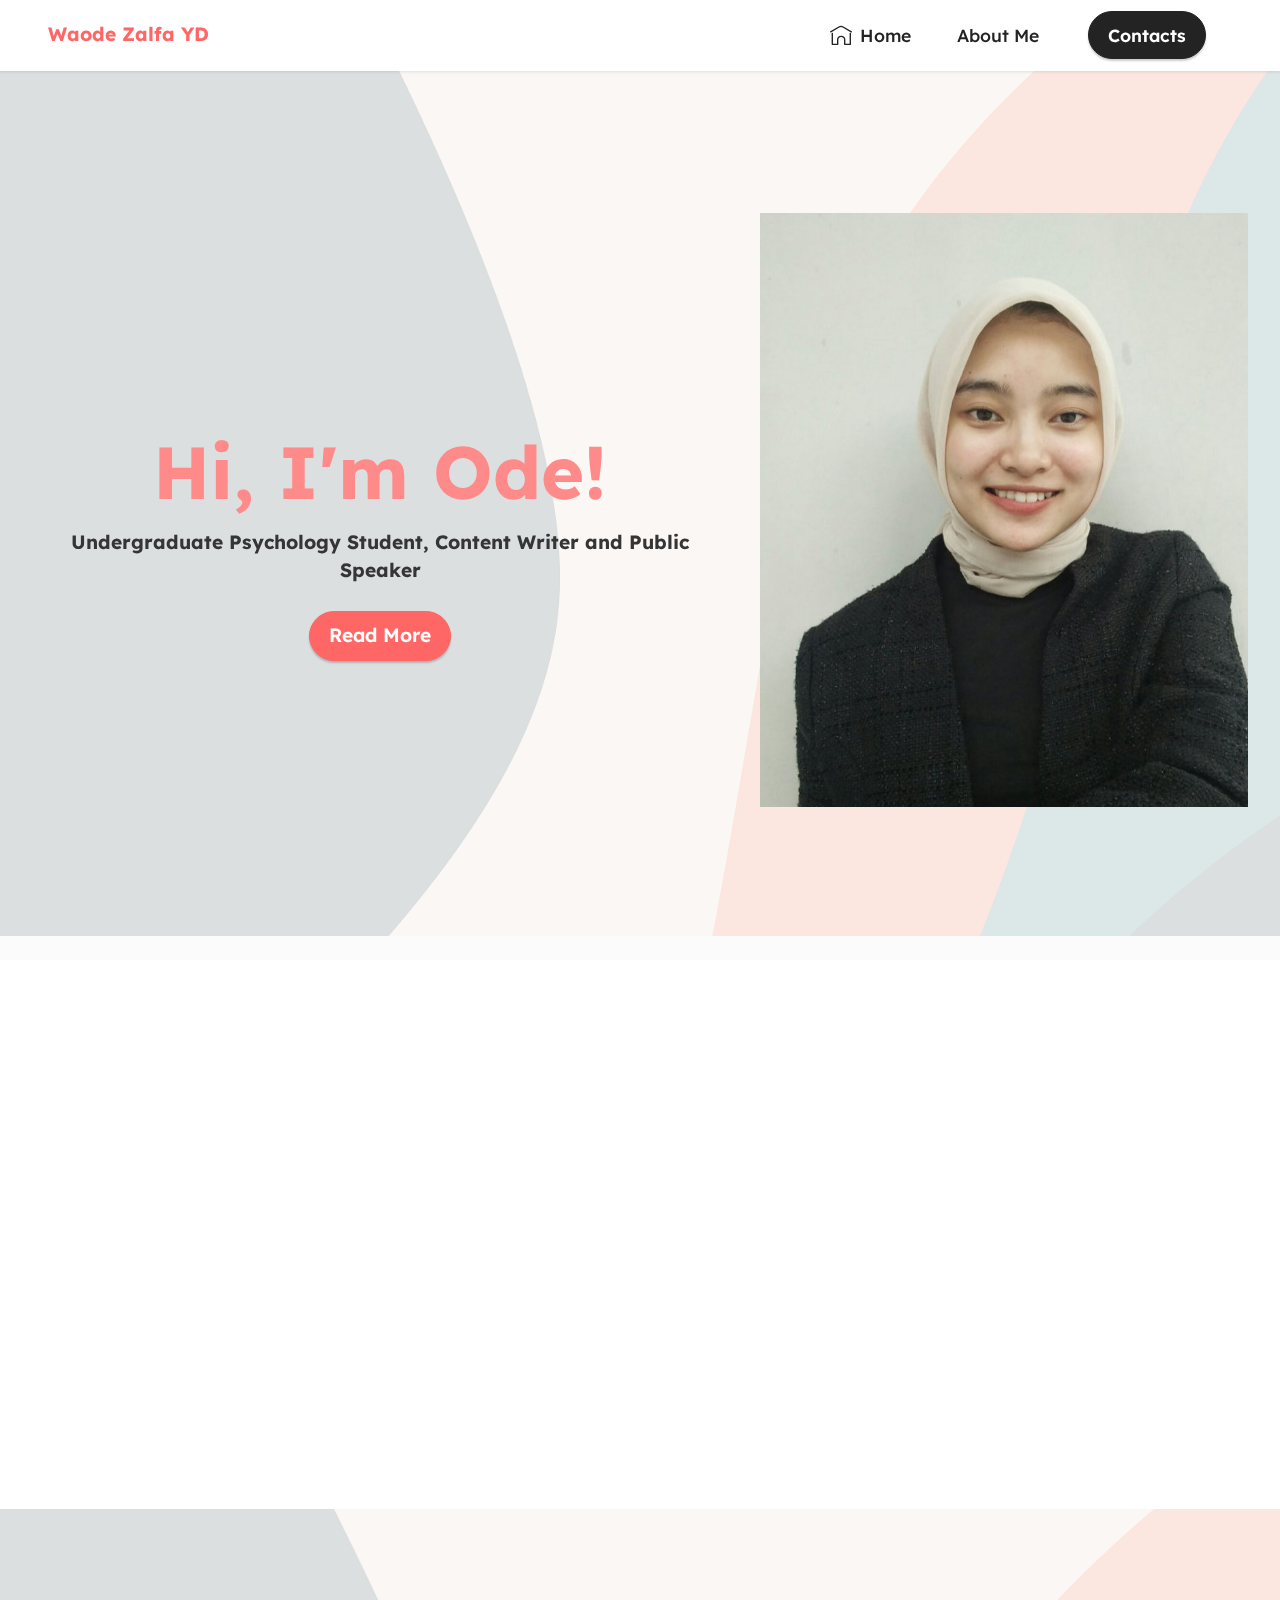
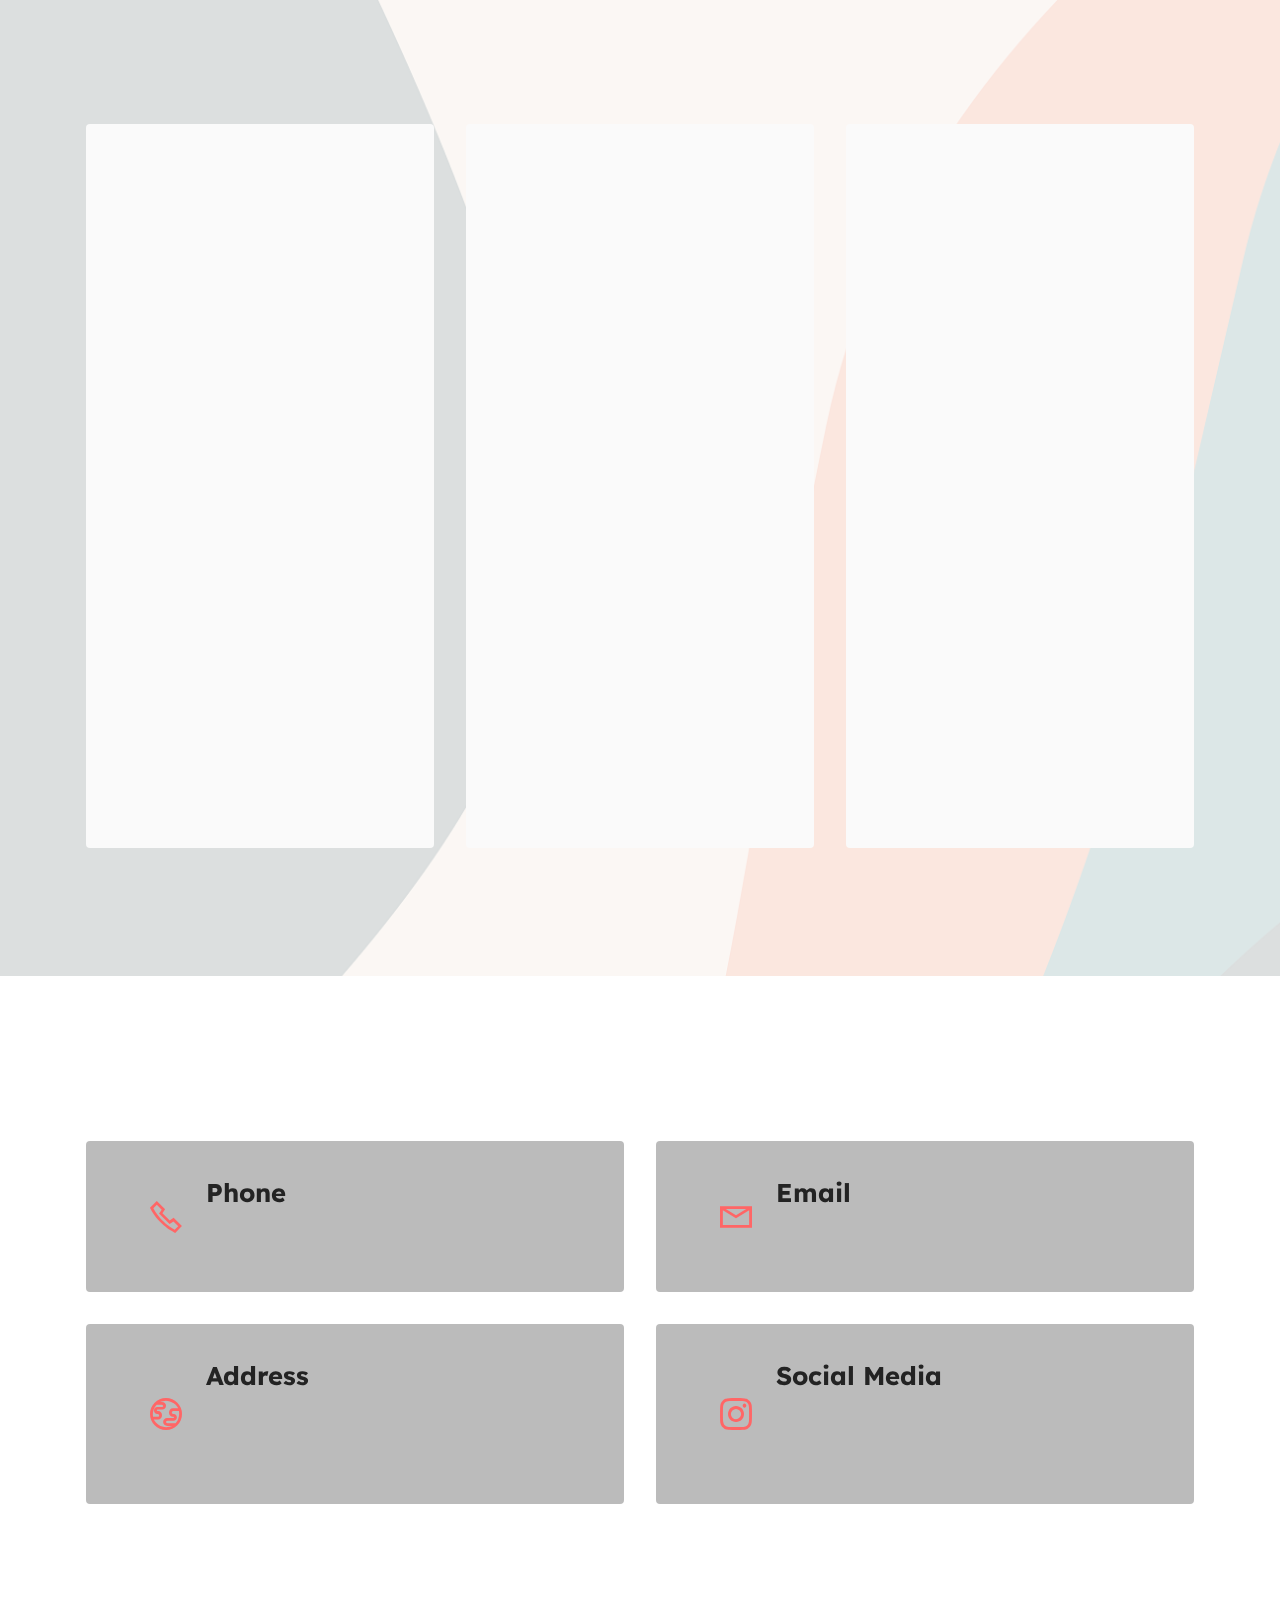
==== index.html @ 6f1c9fa7 "create github pages" ====
<!DOCTYPE html>
<html  >
<head>
  <!-- Site made with Mobirise Website Builder v5.6.0, https://mobirise.com -->
  <meta charset="UTF-8">
  <meta http-equiv="X-UA-Compatible" content="IE=edge">
  <meta name="generator" content="Mobirise v5.6.0, mobirise.com">
  <meta name="viewport" content="width=device-width, initial-scale=1, minimum-scale=1">
  <link rel="shortcut icon" href="assets/images/logo.png" type="image/x-icon">
  <meta name="description" content="">
  
  
  <title>Home</title>
  <link rel="stylesheet" href="assets/web/assets/mobirise-icons-bold/mobirise-icons-bold.css">
  <link rel="stylesheet" href="assets/web/assets/mobirise-icons2/mobirise2.css">
  <link rel="stylesheet" href="assets/bootstrap/css/bootstrap.min.css">
  <link rel="stylesheet" href="assets/bootstrap/css/bootstrap-grid.min.css">
  <link rel="stylesheet" href="assets/bootstrap/css/bootstrap-reboot.min.css">
  <link rel="stylesheet" href="assets/parallax/jarallax.css">
  <link rel="stylesheet" href="assets/animatecss/animate.css">
  <link rel="stylesheet" href="assets/dropdown/css/style.css">
  <link rel="stylesheet" href="assets/socicon/css/styles.css">
  <link rel="stylesheet" href="assets/theme/css/style.css">
  <link rel="preload" href="https://fonts.googleapis.com/css?family=Lexend:100,200,300,400,500,600,700,800,900&display=swap" as="style" onload="this.onload=null;this.rel='stylesheet'">
  <noscript><link rel="stylesheet" href="https://fonts.googleapis.com/css?family=Lexend:100,200,300,400,500,600,700,800,900&display=swap"></noscript>
  <link rel="preload" as="style" href="assets/mobirise/css/mbr-additional.css"><link rel="stylesheet" href="assets/mobirise/css/mbr-additional.css" type="text/css">
  
  
  
  
</head>
<body>
  
  <section data-bs-version="5.1" class="menu menu2 cid-sFF0ciwnEL" once="menu" id="menu2-0">
    
    <nav class="navbar navbar-dropdown navbar-fixed-top navbar-expand-lg">
        <div class="container-fluid">
            <div class="navbar-brand">
                
                <span class="navbar-caption-wrap"><a class="navbar-caption text-primary display-7" href="https://mobiri.se">Waode Zalfa YD<br></a></span>
            </div>
            <button class="navbar-toggler" type="button" data-toggle="collapse" data-bs-toggle="collapse" data-target="#navbarSupportedContent" data-bs-target="#navbarSupportedContent" aria-controls="navbarNavAltMarkup" aria-expanded="false" aria-label="Toggle navigation">
                <div class="hamburger">
                    <span></span>
                    <span></span>
                    <span></span>
                    <span></span>
                </div>
            </button>
            <div class="collapse navbar-collapse" id="navbarSupportedContent">
                <ul class="navbar-nav nav-dropdown" data-app-modern-menu="true"><li class="nav-item"><a class="nav-link link text-black text-primary display-4" href="#top"><span class="mbrib-home mbr-iconfont mbr-iconfont-btn"></span>Home</a></li>
                    <li class="nav-item"><a class="nav-link link text-black text-primary display-4" href="index.html#image1-b">About Me</a></li></ul>
                
                <div class="navbar-buttons mbr-section-btn"><a class="btn btn-black display-4" href="page5.html#contacts2-1u">
                        Contacts</a></div>
            </div>
        </div>
    </nav>
</section>

<section data-bs-version="5.1" class="header11 cid-sFF0SGinka mbr-fullscreen mbr-parallax-background" id="header11-1">

    

    <div class="mbr-overlay" style="opacity: 0.8; background-color: rgb(250, 250, 250);"></div>

    <div class="container-fluid">
        <div class="row justify-content-center">
            <div class="col-12 col-md-5 image-wrapper">
                <img class="w-100" src="assets/images/img-20201023-162342-896x1091.jpeg" alt="Mobirise">
            </div>
            <div class="col-12 col-md">
                <div class="text-wrapper text-center">
                    <h1 class="mbr-section-title mbr-fonts-style mb-3 display-1">
                        <strong>
</strong><div><strong><br></strong></div><div><strong>Hi, I'm Ode!</strong></div></h1>
                    <p class="mbr-text mbr-fonts-style display-7"><strong>Undergraduate Psychology Student, Content Writer and Public Speaker</strong></p>
                    <div class="mbr-section-btn mt-3"><a class="btn btn-primary display-7" href="index.html#gallery5-3">Read More</a></div>
                </div>
            </div>
        </div>
    </div>
</section>

<section data-bs-version="5.1" class="content5 cid-sYUIdVgdVF" id="content5-5">
    
    <div class="container">
        <div class="row justify-content-center">
            <div class="col-md-12 col-lg-10">
                
                <h4 class="mbr-section-subtitle mbr-fonts-style mb-4 display-2"><strong>
                    About Me</strong></h4>
                <p class="mbr-text mbr-fonts-style display-7">I'm an undergraduate psychology student from Yogyakarta State University with above average GPA. I have a big interest in clinical and social psychology issues. I have written several topics regarding mental health and psychology in social media platform. I also have skills in public speaking and intermediate English language skills. Furthermore, i have a big interest in Literature field, such as writing and reading poetry. 
<br>
<br>I describe myself as an adaptive, creative and flexible person to work in many conditions.
<br>
<br>I'm open for opportunities in content writing, public speaking and english speech writing or other collaboration!</p>
            </div>
        </div>
    </div>
</section>

<section data-bs-version="5.1" class="features3 cid-sYTKuwbKIa" id="features3-4">
    
    <div class="mbr-overlay"></div>
    <div class="container">
        <div class="mbr-section-head">
            <h4 class="mbr-section-title mbr-fonts-style align-center mb-0 display-2"><strong>THINGS I CAN DO</strong></h4>
            <h5 class="mbr-section-subtitle mbr-fonts-style align-center mb-0 mt-2 display-4">Let me know if there's any opportunities in content writing, public speaking, english speech writing or other collaboration!</h5>
        </div>
        <div class="row mt-4">
            <div class="item features-image сol-12 col-md-6 col-lg-4">
                <div class="item-wrapper">
                    <div class="item-img">
                        <img src="assets/images/39282583-696x718.jpg" alt="">
                    </div>
                    <div class="item-content">
                        <h5 class="item-title mbr-fonts-style display-7"><strong>Content Writing</strong></h5>
                        
                        <p class="mbr-text mbr-fonts-style mt-3 display-7">If you need to make a content on your social media platform (Instagram or Website) about mental health, Psychology, Self-development and other related topic, I'm in! and you can check on my experience through the link below</p>
                    </div>
                    <div class="mbr-section-btn item-footer mt-2"><a href="page1.html" class="btn btn-primary item-btn display-7">Learn More
                            &gt;</a></div>
                </div>
            </div>
            <div class="item features-image сol-12 col-md-6 col-lg-4">
                <div class="item-wrapper">
                    <div class="item-img">
                        <img src="assets/images/30119309-696x752.jpeg" alt="">
                    </div>
                    <div class="item-content">
                        <h5 class="item-title mbr-fonts-style display-7"><strong>Public speaking and English Speech Writing</strong></h5>
                        
                        <p class="mbr-text mbr-fonts-style mt-3 display-7">If you need someone to do public speaking and speech writing, you come to the right person!&nbsp; Here's some of my experience and you can check it through the link below</p>
                    </div>
                    <div class="mbr-section-btn item-footer mt-2"><a href="page4.html" class="btn btn-primary item-btn display-7">Learn More
                            &gt;</a></div>
                </div>
            </div>
            <div class="item features-image сol-12 col-md-6 col-lg-4">
                <div class="item-wrapper">
                    <div class="item-img">
                        <img src="assets/images/28130835-696x752.jpg" alt="">
                    </div>
                    <div class="item-content">
                        <h5 class="item-title mbr-fonts-style display-7"><strong>Other</strong></h5>
                        
                        <p class="mbr-text mbr-fonts-style mt-3 display-7">If you still curious about my other experience, you can click the link below to get to know me more!</p>
                    </div>
                    <div class="mbr-section-btn item-footer mt-2"><a href="page3.html" class="btn btn-primary item-btn display-7">Learn More
                            &gt;</a></div>
                </div>
            </div>
        </div>
    </div>
</section>

<section data-bs-version="5.1" class="contacts2 cid-sFF3B84VW8" id="contacts2-8">
    <!---->
    
    
    <div class="container">
        <div class="mbr-section-head">
            <h3 class="mbr-section-title mbr-fonts-style align-center mb-0 display-2"><strong>Contact Me!</strong></h3>
            
        </div>
        <div class="row justify-content-center mt-4">
            <div class="card col-12 col-md-6">
                <div class="card-wrapper">
                    <div class="image-wrapper">
                        <span class="mbr-iconfont mobi-mbri-phone mobi-mbri"></span>
                    </div>
                    <div class="text-wrapper">
                        <h6 class="card-title mbr-fonts-style mb-1 display-5">
                            <strong>Phone</strong>
                        </h6>
                        <p class="mbr-text mbr-fonts-style display-7">082137307941</p>
                    </div>
                </div>
            </div>
            <div class="card col-12 col-md-6">
                <div class="card-wrapper">
                    <div class="image-wrapper">
                        <span class="mbr-iconfont mobi-mbri-letter mobi-mbri"></span>
                    </div>
                    <div class="text-wrapper">
                        <h6 class="card-title mbr-fonts-style mb-1 display-5">
                            <strong>Email</strong>
                        </h6>
                        <p class="mbr-text mbr-fonts-style display-7">waodezalfayd01@gmail.com</p>
                    </div>
                </div>
            </div>
            <div class="card col-12 col-md-6">
                <div class="card-wrapper">
                    <div class="image-wrapper">
                        <span class="mbr-iconfont mobi-mbri-globe mobi-mbri"></span>
                    </div>
                    <div class="text-wrapper">
                        <h6 class="card-title mbr-fonts-style mb-1 display-5">
                            <strong>Address</strong>
                        </h6>
                        <p class="mbr-text mbr-fonts-style display-7">Karang Malang B2 Street, Caturtunggal, Depok, Yogyakarta</p>
                    </div>
                </div>
            </div>
            <div class="card col-12 col-md-6">
                <div class="card-wrapper">
                    <div class="image-wrapper">
                        <span class="mbr-iconfont socicon-instagram socicon"></span>
                    </div>
                    <div class="text-wrapper">
                        <h6 class="card-title mbr-fonts-style mb-1 display-5">
                            <strong>Social Media</strong></h6>
                        <p class="mbr-text mbr-fonts-style display-7">
                            @Waodezyd / @Waodez_</p>
                    </div>
                </div>
            </div>
        </div>
    </div>
</section>

<section data-bs-version="5.1" class="footer7 cid-sFF3CYc3p7 mbr-reveal" once="footers" id="footer7-9">

    

    

    <div class="container">
        <div class="media-container-row align-center mbr-white">
            <div class="col-12">
                <p class="mbr-text mb-0 mbr-fonts-style display-7">
                    © Copyright 2025 Mobirise - All Rights Reserved
                </p>
            </div>
        </div>
    </div>
</section><section style="background-color: #fff; font-family: -apple-system, BlinkMacSystemFont, 'Segoe UI', 'Roboto', 'Helvetica Neue', Arial, sans-serif; color:#aaa; font-size:12px; padding: 0; align-items: center; display: flex;"><a href="https://mobirise.site/r" style="flex: 1 1; height: 3rem; padding-left: 1rem;"></a><p style="flex: 0 0 auto; margin:0; padding-right:1rem;">Made with Mobirise - <a href="https://mobirise.site/m" style="color:#aaa;">Read more</a></p></section><script src="assets/bootstrap/js/bootstrap.bundle.min.js"></script>  <script src="assets/parallax/jarallax.js"></script>  <script src="assets/smoothscroll/smooth-scroll.js"></script>  <script src="assets/ytplayer/index.js"></script>  <script src="assets/dropdown/js/navbar-dropdown.js"></script>  <script src="assets/theme/js/script.js"></script>  
  
  
  <input name="animation" type="hidden">
  </body>
</html>
---- assets/web/assets/mobirise-icons-bold/mobirise-icons-bold.css ----
@font-face {
  font-family: 'mobirise-icons-bold';
  font-display: swap;
  src:  url('mobirise-icons-bold.eot?m1l4yr');
  src:  url('mobirise-icons-bold.eot?m1l4yr#iefix') format('embedded-opentype'),
    url('mobirise-icons-bold.ttf?m1l4yr') format('truetype'),
    url('mobirise-icons-bold.woff?m1l4yr') format('woff'),
    url('mobirise-icons-bold.svg?m1l4yr#mobirise-icons-bold') format('svg');
  font-weight: normal;
  font-style: normal;
}

[class^="mbrib-"], [class*="mbrib-"] {
  /* use !important to prevent issues with browser extensions that change fonts */
  font-family: 'mobirise-icons-bold' !important;
  speak: none;
  font-style: normal;
  font-weight: normal;
  font-variant: normal;
  text-transform: none;
  line-height: 1;

  /* Better Font Rendering =========== */
  -webkit-font-smoothing: antialiased;
  -moz-osx-font-smoothing: grayscale;
}

.mbrib-add-submenu:before {
  content: "\e900";
}
.mbrib-alert:before {
  content: "\e901";
}
.mbrib-align-center:before {
  content: "\e902";
}
.mbrib-align-justify:before {
  content: "\e903";
}
.mbrib-align-left:before {
  content: "\e904";
}
.mbrib-align-right:before {
  content: "\e905";
}
.mbrib-android:before {
  content: "\e906";
}
.mbrib-apple:before {
  content: "\e907";
}
.mbrib-arrow-down:before {
  content: "\e908";
}
.mbrib-arrow-next:before {
  content: "\e909";
}
.mbrib-arrow-prev:before {
  content: "\e90a";
}
.mbrib-arrow-up:before {
  content: "\e90b";
}
.mbrib-bold:before {
  content: "\e90c";
}
.mbrib-bookmark:before {
  content: "\e90d";
}
.mbrib-bootstrap:before {
  content: "\e90e";
}
.mbrib-briefcase:before {
  content: "\e90f";
}
.mbrib-browse:before {
  content: "\e910";
}
.mbrib-bulleted-list:before {
  content: "\e911";
}
.mbrib-calendar:before {
  content: "\e912";
}
.mbrib-camera:before {
  content: "\e913";
}
.mbrib-cart-add:before {
  content: "\e914";
}
.mbrib-cart-full:before {
  content: "\e915";
}
.mbrib-cash:before {
  content: "\e916";
}
.mbrib-change-style:before {
  content: "\e917";
}
.mbrib-chat:before {
  content: "\e918";
}
.mbrib-clock:before {
  content: "\e919";
}
.mbrib-close:before {
  content: "\e91a";
}
.mbrib-cloud:before {
  content: "\e91b";
}
.mbrib-code:before {
  content: "\e91c";
}
.mbrib-contact-form:before {
  content: "\e91d";
}
.mbrib-credit-card:before {
  content: "\e91e";
}
.mbrib-cursor-click:before {
  content: "\e91f";
}
.mbrib-cust-feedback:before {
  content: "\e920";
}
.mbrib-database:before {
  content: "\e921";
}
.mbrib-delivery:before {
  content: "\e922";
}
.mbrib-desktop:before {
  content: "\e923";
}
.mbrib-devices:before {
  content: "\e924";
}
.mbrib-down:before {
  content: "\e925";
}
.mbrib-download:before {
  content: "\e926";
}
.mbrib-drag-n-drop:before {
  content: "\e927";
}
.mbrib-drag-n-drop2:before {
  content: "\e928";
}
.mbrib-edit:before {
  content: "\e929";
}
.mbrib-edit2:before {
  content: "\e92a";
}
.mbrib-error:before {
  content: "\e92b";
}
.mbrib-extension:before {
  content: "\e92c";
}
.mbrib-features:before {
  content: "\e92d";
}
.mbrib-file:before {
  content: "\e92e";
}
.mbrib-flag:before {
  content: "\e92f";
}
.mbrib-folder:before {
  content: "\e930";
}
.mbrib-gift:before {
  content: "\e931";
}
.mbrib-github:before {
  content: "\e932";
}
.mbrib-globe-2:before {
  content: "\e933";
}
.mbrib-globe:before {
  content: "\e934";
}
.mbrib-growing-chart:before {
  content: "\e935";
}
.mbrib-hearth:before {
  content: "\e936";
}
.mbrib-help:before {
  content: "\e937";
}
.mbrib-home:before {
  content: "\e938";
}
.mbrib-hot-cup:before {
  content: "\e939";
}
.mbrib-idea:before {
  content: "\e93a";
}
.mbrib-image-gallery:before {
  content: "\e93b";
}
.mbrib-image-slider:before {
  content: "\e93c";
}
.mbrib-info:before {
  content: "\e93d";
}
.mbrib-italic:before {
  content: "\e93e";
}
.mbrib-key:before {
  content: "\e93f";
}
.mbrib-laptop:before {
  content: "\e940";
}
.mbrib-layers:before {
  content: "\e941";
}
.mbrib-left-right:before {
  content: "\e942";
}
.mbrib-left:before {
  content: "\e943";
}
.mbrib-letter:before {
  content: "\e944";
}
.mbrib-like:before {
  content: "\e945";
}
.mbrib-link:before {
  content: "\e946";
}
.mbrib-lock:before {
  content: "\e947";
}
.mbrib-login:before {
  content: "\e948";
}
.mbrib-logout:before {
  content: "\e949";
}
.mbrib-magic-stick:before {
  content: "\e94a";
}
.mbrib-map-pin:before {
  content: "\e94b";
}
.mbrib-menu:before {
  content: "\e94c";
}
.mbrib-mobile:before {
  content: "\e94d";
}
.mbrib-mobile2:before {
  content: "\e94e";
}
.mbrib-mobirise:before {
  content: "\e94f";
}
.mbrib-more-horizontal:before {
  content: "\e950";
}
.mbrib-more-vertical:before {
  content: "\e951";
}
.mbrib-music:before {
  content: "\e952";
}
.mbrib-new-file:before {
  content: "\e953";
}
.mbrib-numbered-list:before {
  content: "\e954";
}
.mbrib-opened-folder:before {
  content: "\e955";
}
.mbrib-pages:before {
  content: "\e956";
}
.mbrib-paper-plane:before {
  content: "\e957";
}
.mbrib-paperclip:before {
  content: "\e958";
}
.mbrib-photo:before {
  content: "\e959";
}
.mbrib-photos:before {
  content: "\e95a";
}
.mbrib-pin:before {
  content: "\e95b";
}
.mbrib-play:before {
  content: "\e95c";
}
.mbrib-plus:before {
  content: "\e95d";
}
.mbrib-preview:before {
  content: "\e95e";
}
.mbrib-print:before {
  content: "\e95f";
}
.mbrib-protect:before {
  content: "\e960";
}
.mbrib-question:before {
  content: "\e961";
}
.mbrib-quote-left:before {
  content: "\e962";
}
.mbrib-quote-right:before {
  content: "\e963";
}
.mbrib-redo:before {
  content: "\e964";
}
.mbrib-refresh:before {
  content: "\e965";
}
.mbrib-responsive:before {
  content: "\e966";
}
.mbrib-right:before {
  content: "\e967";
}
.mbrib-rocket:before {
  content: "\e968";
}
.mbrib-sad-face:before {
  content: "\e969";
}
.mbrib-sale:before {
  content: "\e96a";
}
.mbrib-save:before {
  content: "\e96b";
}
.mbrib-search:before {
  content: "\e96c";
}
.mbrib-setting:before {
  content: "\e96d";
}
.mbrib-setting2:before {
  content: "\e96e";
}
.mbrib-setting3:before {
  content: "\e96f";
}
.mbrib-share:before {
  content: "\e970";
}
.mbrib-shopping-bag:before {
  content: "\e971";
}
.mbrib-shopping-basket:before {
  content: "\e972";
}
.mbrib-shopping-cart:before {
  content: "\e973";
}
.mbrib-sites:before {
  content: "\e974";
}
.mbrib-smile-face:before {
  content: "\e975";
}
.mbrib-speed:before {
  content: "\e976";
}
.mbrib-star:before {
  content: "\e977";
}
.mbrib-success:before {
  content: "\e978";
}
.mbrib-sun:before {
  content: "\e979";
}
.mbrib-sun2:before {
  content: "\e97a";
}
.mbrib-tablet-vertical:before {
  content: "\e97b";
}
.mbrib-tablet:before {
  content: "\e97c";
}
.mbrib-target:before {
  content: "\e97d";
}
.mbrib-timer:before {
  content: "\e97e";
}
.mbrib-to-ftp:before {
  content: "\e97f";
}
.mbrib-to-local-drive:before {
  content: "\e980";
}
.mbrib-touch-swipe:before {
  content: "\e981";
}
.mbrib-touch:before {
  content: "\e982";
}
.mbrib-trash:before {
  content: "\e983";
}
.mbrib-underline:before {
  content: "\e984";
}
.mbrib-undo:before {
  content: "\e985";
}
.mbrib-unlink:before {
  content: "\e986";
}
.mbrib-unlock:before {
  content: "\e987";
}
.mbrib-up-down:before {
  content: "\e988";
}
.mbrib-up:before {
  content: "\e989";
}
.mbrib-update:before {
  content: "\e98a";
}
.mbrib-upload:before {
  content: "\e98b";
}
.mbrib-user:before {
  content: "\e98c";
}
.mbrib-user2:before {
  content: "\e98d";
}
.mbrib-users:before {
  content: "\e98e";
}
.mbrib-video-play:before {
  content: "\e98f";
}
.mbrib-video:before {
  content: "\e990";
}
.mbrib-watch:before {
  content: "\e991";
}
.mbrib-website-theme:before {
  content: "\e992";
}
.mbrib-wifi:before {
  content: "\e993";
}
.mbrib-windows:before {
  content: "\e994";
}
.mbrib-zoom-out:before {
  content: "\e995";
}
---- assets/web/assets/mobirise-icons2/mobirise2.css ----
@font-face {
  font-family: 'Moririse2';
  font-display: swap;
  src:  url('mobirise2.eot?f2bix4');
  src:  url('mobirise2.eot?f2bix4#iefix') format('embedded-opentype'),
    url('mobirise2.ttf?f2bix4') format('truetype'),
    url('mobirise2.woff?f2bix4') format('woff'),
    url('mobirise2.svg?f2bix4#mobirise2') format('svg');
  font-weight: normal;
  font-style: normal;
}

[class^="mobi-"], [class*=" mobi-"] {
  /* use !important to prevent issues with browser extensions that change fonts */
  font-family: 'Moririse2' !important;
  speak: none;
  font-style: normal;
  font-weight: normal;
  font-variant: normal;
  text-transform: none;
  line-height: 1;

  /* Better Font Rendering =========== */
  -webkit-font-smoothing: antialiased;
  -moz-osx-font-smoothing: grayscale;
}

.mobi-mbri-add-submenu:before {
  content: "\e900";
}
.mobi-mbri-alert:before {
  content: "\e901";
}
.mobi-mbri-align-center:before {
  content: "\e902";
}
.mobi-mbri-align-justify:before {
  content: "\e903";
}
.mobi-mbri-align-left:before {
  content: "\e904";
}
.mobi-mbri-align-right:before {
  content: "\e905";
}
.mobi-mbri-android:before {
  content: "\e906";
}
.mobi-mbri-apple:before {
  content: "\e907";
}
.mobi-mbri-arrow-down:before {
  content: "\e908";
}
.mobi-mbri-arrow-next:before {
  content: "\e909";
}
.mobi-mbri-arrow-prev:before {
  content: "\e90a";
}
.mobi-mbri-arrow-up:before {
  content: "\e90b";
}
.mobi-mbri-bold:before {
  content: "\e90c";
}
.mobi-mbri-bookmark:before {
  content: "\e90d";
}
.mobi-mbri-bootstrap:before {
  content: "\e90e";
}
.mobi-mbri-briefcase:before {
  content: "\e90f";
}
.mobi-mbri-browse:before {
  content: "\e910";
}
.mobi-mbri-bulleted-list:before {
  content: "\e911";
}
.mobi-mbri-calendar:before {
  content: "\e912";
}
.mobi-mbri-camera:before {
  content: "\e913";
}
.mobi-mbri-cart-add:before {
  content: "\e914";
}
.mobi-mbri-cart-full:before {
  content: "\e915";
}
.mobi-mbri-cash:before {
  content: "\e916";
}
.mobi-mbri-change-style:before {
  content: "\e917";
}
.mobi-mbri-chat:before {
  content: "\e918";
}
.mobi-mbri-clock:before {
  content: "\e919";
}
.mobi-mbri-close:before {
  content: "\e91a";
}
.mobi-mbri-cloud:before {
  content: "\e91b";
}
.mobi-mbri-code:before {
  content: "\e91c";
}
.mobi-mbri-contact-form:before {
  content: "\e91d";
}
.mobi-mbri-credit-card:before {
  content: "\e91e";
}
.mobi-mbri-cursor-click:before {
  content: "\e91f";
}
.mobi-mbri-cust-feedback:before {
  content: "\e920";
}
.mobi-mbri-database:before {
  content: "\e921";
}
.mobi-mbri-delivery:before {
  content: "\e922";
}
.mobi-mbri-desktop:before {
  content: "\e923";
}
.mobi-mbri-devices:before {
  content: "\e924";
}
.mobi-mbri-down:before {
  content: "\e925";
}
.mobi-mbri-download-2:before {
  content: "\e926";
}
.mobi-mbri-download:before {
  content: "\e927";
}
.mobi-mbri-drag-n-drop-2:before {
  content: "\e928";
}
.mobi-mbri-drag-n-drop:before {
  content: "\e929";
}
.mobi-mbri-edit-2:before {
  content: "\e92a";
}
.mobi-mbri-edit:before {
  content: "\e92b";
}
.mobi-mbri-error:before {
  content: "\e92c";
}
.mobi-mbri-extension:before {
  content: "\e92d";
}
.mobi-mbri-features:before {
  content: "\e92e";
}
.mobi-mbri-file:before {
  content: "\e92f";
}
.mobi-mbri-flag:before {
  content: "\e930";
}
.mobi-mbri-folder:before {
  content: "\e931";
}
.mobi-mbri-gift:before {
  content: "\e932";
}
.mobi-mbri-github:before {
  content: "\e933";
}
.mobi-mbri-globe-2:before {
  content: "\e934";
}
.mobi-mbri-globe:before {
  content: "\e935";
}
.mobi-mbri-growing-chart:before {
  content: "\e936";
}
.mobi-mbri-hearth:before {
  content: "\e937";
}
.mobi-mbri-help:before {
  content: "\e938";
}
.mobi-mbri-home:before {
  content: "\e939";
}
.mobi-mbri-hot-cup:before {
  content: "\e93a";
}
.mobi-mbri-idea:before {
  content: "\e93b";
}
.mobi-mbri-image-gallery:before {
  content: "\e93c";
}
.mobi-mbri-image-slider:before {
  content: "\e93d";
}
.mobi-mbri-info:before {
  content: "\e93e";
}
.mobi-mbri-italic:before {
  content: "\e93f";
}
.mobi-mbri-key:before {
  content: "\e940";
}
.mobi-mbri-laptop:before {
  content: "\e941";
}
.mobi-mbri-layers:before {
  content: "\e942";
}
.mobi-mbri-left-right:before {
  content: "\e943";
}
.mobi-mbri-left:before {
  content: "\e944";
}
.mobi-mbri-letter:before {
  content: "\e945";
}
.mobi-mbri-like:before {
  content: "\e946";
}
.mobi-mbri-link:before {
  content: "\e947";
}
.mobi-mbri-lock:before {
  content: "\e948";
}
.mobi-mbri-login:before {
  content: "\e949";
}
.mobi-mbri-logout:before {
  content: "\e94a";
}
.mobi-mbri-magic-stick:before {
  content: "\e94b";
}
.mobi-mbri-map-pin:before {
  content: "\e94c";
}
.mobi-mbri-menu:before {
  content: "\e94d";
}
.mobi-mbri-mobile-2:before {
  content: "\e94e";
}
.mobi-mbri-mobile-horizontal:before {
  content: "\e94f";
}
.mobi-mbri-mobile:before {
  content: "\e950";
}
.mobi-mbri-mobirise:before {
  content: "\e951";
}
.mobi-mbri-more-horizontal:before {
  content: "\e952";
}
.mobi-mbri-more-vertical:before {
  content: "\e953";
}
.mobi-mbri-music:before {
  content: "\e954";
}
.mobi-mbri-new-file:before {
  content: "\e955";
}
.mobi-mbri-numbered-list:before {
  content: "\e956";
}
.mobi-mbri-opened-folder:before {
  content: "\e957";
}
.mobi-mbri-pages:before {
  content: "\e958";
}
.mobi-mbri-paper-plane:before {
  content: "\e959";
}
.mobi-mbri-paperclip:before {
  content: "\e95a";
}
.mobi-mbri-phone:before {
  content: "\e95b";
}
.mobi-mbri-photo:before {
  content: "\e95c";
}
.mobi-mbri-photos:before {
  content: "\e95d";
}
.mobi-mbri-pin:before {
  content: "\e95e";
}
.mobi-mbri-play:before {
  content: "\e95f";
}
.mobi-mbri-plus:before {
  content: "\e960";
}
.mobi-mbri-preview:before {
  content: "\e961";
}
.mobi-mbri-print:before {
  content: "\e962";
}
.mobi-mbri-protect:before {
  content: "\e963";
}
.mobi-mbri-question:before {
  content: "\e964";
}
.mobi-mbri-quote-left:before {
  content: "\e965";
}
.mobi-mbri-quote-right:before {
  content: "\e966";
}
.mobi-mbri-redo:before {
  content: "\e967";
}
.mobi-mbri-refresh:before {
  content: "\e968";
}
.mobi-mbri-responsive-2:before {
  content: "\e969";
}
.mobi-mbri-responsive:before {
  content: "\e96a";
}
.mobi-mbri-right:before {
  content: "\e96b";
}
.mobi-mbri-rocket:before {
  content: "\e96c";
}
.mobi-mbri-sad-face:before {
  content: "\e96d";
}
.mobi-mbri-sale:before {
  content: "\e96e";
}
.mobi-mbri-save:before {
  content: "\e96f";
}
.mobi-mbri-search:before {
  content: "\e970";
}
.mobi-mbri-setting-2:before {
  content: "\e971";
}
.mobi-mbri-setting-3:before {
  content: "\e972";
}
.mobi-mbri-setting:before {
  content: "\e973";
}
.mobi-mbri-share:before {
  content: "\e974";
}
.mobi-mbri-shopping-bag:before {
  content: "\e975";
}
.mobi-mbri-shopping-basket:before {
  content: "\e976";
}
.mobi-mbri-shopping-cart:before {
  content: "\e977";
}
.mobi-mbri-sites:before {
  content: "\e978";
}
.mobi-mbri-smile-face:before {
  content: "\e979";
}
.mobi-mbri-speed:before {
  content: "\e97a";
}
.mobi-mbri-star:before {
  content: "\e97b";
}
.mobi-mbri-success:before {
  content: "\e97c";
}
.mobi-mbri-sun:before {
  content: "\e97d";
}
.mobi-mbri-sun2:before {
  content: "\e97e";
}
.mobi-mbri-tablet-vertical:before {
  content: "\e97f";
}
.mobi-mbri-tablet:before {
  content: "\e980";
}
.mobi-mbri-target:before {
  content: "\e981";
}
.mobi-mbri-timer:before {
  content: "\e982";
}
.mobi-mbri-to-ftp:before {
  content: "\e983";
}
.mobi-mbri-to-local-drive:before {
  content: "\e984";
}
.mobi-mbri-touch-swipe:before {
  content: "\e985";
}
.mobi-mbri-touch:before {
  content: "\e986";
}
.mobi-mbri-trash:before {
  content: "\e987";
}
.mobi-mbri-underline:before {
  content: "\e988";
}
.mobi-mbri-undo:before {
  content: "\e989";
}
.mobi-mbri-unlink:before {
  content: "\e98a";
}
.mobi-mbri-unlock:before {
  content: "\e98b";
}
.mobi-mbri-up-down:before {
  content: "\e98c";
}
.mobi-mbri-up:before {
  content: "\e98d";
}
.mobi-mbri-update:before {
  content: "\e98e";
}
.mobi-mbri-upload-2:before {
  content: "\e98f";
}
.mobi-mbri-upload:before {
  content: "\e990";
}
.mobi-mbri-user-2:before {
  content: "\e991";
}
.mobi-mbri-user:before {
  content: "\e992";
}
.mobi-mbri-users:before {
  content: "\e993";
}
.mobi-mbri-video-play:before {
  content: "\e994";
}
.mobi-mbri-video:before {
  content: "\e995";
}
.mobi-mbri-watch:before {
  content: "\e996";
}
.mobi-mbri-website-theme-2:before {
  content: "\e997";
}
.mobi-mbri-website-theme:before {
  content: "\e998";
}
.mobi-mbri-wifi:before {
  content: "\e999";
}
.mobi-mbri-windows:before {
  content: "\e99a";
}
.mobi-mbri-zoom-in:before {
  content: "\e99b";
}
.mobi-mbri-zoom-out:before {
  content: "\e99c";
}
---- assets/parallax/jarallax.css ----
.jarallax {
    position: relative;
    z-index: 0;
}
.jarallax > .jarallax-img {
    position: absolute;
    object-fit: cover;
    /* support for plugin https://github.com/bfred-it/object-fit-images */
    font-family: 'object-fit: cover;';
    top: 0;
    left: 0;
    width: 100%;
    height: 100%;
    z-index: -1;
}
---- assets/dropdown/css/style.css ----
.navbar-dropdown {
  left: 0;
  padding: 0;
  position: absolute;
  right: 0;
  top: 0;
  transition: all 0.45s ease;
  z-index: 1030;
  background: #282828; }
  .navbar-dropdown .navbar-logo {
    margin-right: 0.8rem;
    transition: margin 0.3s ease-in-out;
    vertical-align: middle; }
    .navbar-dropdown .navbar-logo img {
      height: 3.125rem;
      transition: all 0.3s ease-in-out; }
    .navbar-dropdown .navbar-logo.mbr-iconfont {
      font-size: 3.125rem;
      line-height: 3.125rem; }
  .navbar-dropdown .navbar-caption {
    font-weight: 700;
    white-space: normal;
    vertical-align: -4px;
    line-height: 3.125rem !important; }
    .navbar-dropdown .navbar-caption, .navbar-dropdown .navbar-caption:hover {
      color: inherit;
      text-decoration: none; }
  .navbar-dropdown .mbr-iconfont + .navbar-caption {
    vertical-align: -1px; }
  .navbar-dropdown.navbar-fixed-top {
    position: fixed; }
  .navbar-dropdown .navbar-brand span {
    vertical-align: -4px; }
  .navbar-dropdown.bg-color.transparent {
    background: none; }
  .navbar-dropdown.navbar-short .navbar-brand {
    padding: 0.625rem 0; }
    .navbar-dropdown.navbar-short .navbar-brand span {
      vertical-align: -1px; }
  .navbar-dropdown.navbar-short .navbar-caption {
    line-height: 2.375rem !important;
    vertical-align: -2px; }
  .navbar-dropdown.navbar-short .navbar-logo {
    margin-right: 0.5rem; }
    .navbar-dropdown.navbar-short .navbar-logo img {
      height: 2.375rem; }
    .navbar-dropdown.navbar-short .navbar-logo.mbr-iconfont {
      font-size: 2.375rem;
      line-height: 2.375rem; }
  .navbar-dropdown.navbar-short .mbr-table-cell {
    height: 3.625rem; }
  .navbar-dropdown .navbar-close {
    left: 0.6875rem;
    position: fixed;
    top: 0.75rem;
    z-index: 1000; }
  .navbar-dropdown .hamburger-icon {
    content: "";
    display: inline-block;
    vertical-align: middle;
    width: 16px;
    -webkit-box-shadow: 0 -6px 0 1px #282828,0 0 0 1px #282828,0 6px 0 1px #282828;
    -moz-box-shadow: 0 -6px 0 1px #282828,0 0 0 1px #282828,0 6px 0 1px #282828;
    box-shadow: 0 -6px 0 1px #282828,0 0 0 1px #282828,0 6px 0 1px #282828; }

.dropdown-menu .dropdown-toggle[data-toggle="dropdown-submenu"]::after {
  border-bottom: 0.35em solid transparent;
  border-left: 0.35em solid;
  border-right: 0;
  border-top: 0.35em solid transparent;
  margin-left: 0.3rem; }

.dropdown-menu .dropdown-item:focus {
  outline: 0; }

.nav-dropdown {
  font-size: 0.75rem;
  font-weight: 500;
  height: auto !important; }
  .nav-dropdown .nav-btn {
    padding-left: 1rem; }
  .nav-dropdown .link {
    margin: .667em 1.667em;
    font-weight: 500;
    padding: 0;
    transition: color .2s ease-in-out; }
    .nav-dropdown .link.dropdown-toggle {
      margin-right: 2.583em; }
      .nav-dropdown .link.dropdown-toggle::after {
        margin-left: .25rem;
        border-top: 0.35em solid;
        border-right: 0.35em solid transparent;
        border-left: 0.35em solid transparent;
        border-bottom: 0; }
      .nav-dropdown .link.dropdown-toggle[aria-expanded="true"] {
        margin: 0;
        padding: 0.667em 3.263em  0.667em 1.667em; }
  .nav-dropdown .link::after,
  .nav-dropdown .dropdown-item::after {
    color: inherit; }
  .nav-dropdown .btn {
    font-size: 0.75rem;
    font-weight: 700;
    letter-spacing: 0;
    margin-bottom: 0;
    padding-left: 1.25rem;
    padding-right: 1.25rem; }
  .nav-dropdown .dropdown-menu {
    border-radius: 0;
    border: 0;
    left: 0;
    margin: 0;
    padding-bottom: 1.25rem;
    padding-top: 1.25rem;
    position: relative; }
  .nav-dropdown .dropdown-submenu {
    margin-left: 0.125rem;
    top: 0; }
  .nav-dropdown .dropdown-item {
    font-weight: 500;
    line-height: 2;
    padding: 0.3846em 4.615em 0.3846em 1.5385em;
    position: relative;
    transition: color .2s ease-in-out, background-color .2s ease-in-out; }
    .nav-dropdown .dropdown-item::after {
      margin-top: -0.3077em;
      position: absolute;
      right: 1.1538em;
      top: 50%; }
    .nav-dropdown .dropdown-item:focus, .nav-dropdown .dropdown-item:hover {
      background: none; }

@media (max-width: 767px) {
  .nav-dropdown.navbar-toggleable-sm {
    bottom: 0;
    display: none;
    left: 0;
    overflow-x: hidden;
    position: fixed;
    top: 0;
    transform: translateX(-100%);
    -ms-transform: translateX(-100%);
    -webkit-transform: translateX(-100%);
    width: 18.75rem;
    z-index: 999; } }
.nav-dropdown.navbar-toggleable-xl {
  bottom: 0;
  display: none;
  left: 0;
  overflow-x: hidden;
  position: fixed;
  top: 0;
  transform: translateX(-100%);
  -ms-transform: translateX(-100%);
  -webkit-transform: translateX(-100%);
  width: 18.75rem;
  z-index: 999; }

.nav-dropdown-sm {
  display: block !important;
  overflow-x: hidden;
  overflow: auto;
  padding-top: 3.875rem; }
  .nav-dropdown-sm::after {
    content: "";
    display: block;
    height: 3rem;
    width: 100%; }
  .nav-dropdown-sm.collapse.in ~ .navbar-close {
    display: block !important; }
  .nav-dropdown-sm.collapsing, .nav-dropdown-sm.collapse.in {
    transform: translateX(0);
    -ms-transform: translateX(0);
    -webkit-transform: translateX(0);
    transition: all 0.25s ease-out;
    -webkit-transition: all 0.25s ease-out;
    background: #282828; }
  .nav-dropdown-sm.collapsing[aria-expanded="false"] {
    transform: translateX(-100%);
    -ms-transform: translateX(-100%);
    -webkit-transform: translateX(-100%); }
  .nav-dropdown-sm .nav-item {
    display: block;
    margin-left: 0 !important;
    padding-left: 0; }
  .nav-dropdown-sm .link,
  .nav-dropdown-sm .dropdown-item {
    border-top: 1px dotted rgba(255, 255, 255, 0.1);
    font-size: 0.8125rem;
    line-height: 1.6;
    margin: 0 !important;
    padding: 0.875rem 2.4rem 0.875rem 1.5625rem !important;
    position: relative;
    white-space: normal; }
    .nav-dropdown-sm .link:focus, .nav-dropdown-sm .link:hover,
    .nav-dropdown-sm .dropdown-item:focus,
    .nav-dropdown-sm .dropdown-item:hover {
      background: rgba(0, 0, 0, 0.2) !important;
      color: #c0a375; }
  .nav-dropdown-sm .nav-btn {
    position: relative;
    padding: 1.5625rem 1.5625rem 0 1.5625rem; }
    .nav-dropdown-sm .nav-btn::before {
      border-top: 1px dotted rgba(255, 255, 255, 0.1);
      content: "";
      left: 0;
      position: absolute;
      top: 0;
      width: 100%; }
    .nav-dropdown-sm .nav-btn + .nav-btn {
      padding-top: 0.625rem; }
      .nav-dropdown-sm .nav-btn + .nav-btn::before {
        display: none; }
  .nav-dropdown-sm .btn {
    padding: 0.625rem 0; }
  .nav-dropdown-sm .dropdown-toggle[data-toggle="dropdown-submenu"]::after {
    margin-left: .25rem;
    border-top: 0.35em solid;
    border-right: 0.35em solid transparent;
    border-left: 0.35em solid transparent;
    border-bottom: 0; }
  .nav-dropdown-sm .dropdown-toggle[data-toggle="dropdown-submenu"][aria-expanded="true"]::after {
    border-top: 0;
    border-right: 0.35em solid transparent;
    border-left: 0.35em solid transparent;
    border-bottom: 0.35em solid; }
  .nav-dropdown-sm .dropdown-menu {
    margin: 0;
    padding: 0;
    position: relative;
    top: 0;
    left: 0;
    width: 100%;
    border: 0;
    float: none;
    border-radius: 0;
    background: none; }
  .nav-dropdown-sm .dropdown-submenu {
    left: 100%;
    margin-left: 0.125rem;
    margin-top: -1.25rem;
    top: 0; }

.navbar-toggleable-sm .nav-dropdown .dropdown-menu {
  position: absolute; }

.navbar-toggleable-sm .nav-dropdown .dropdown-submenu {
  left: 100%;
  margin-left: 0.125rem;
  margin-top: -1.25rem;
  top: 0; }

.navbar-toggleable-sm.opened .nav-dropdown .dropdown-menu {
  position: relative; }

.navbar-toggleable-sm.opened .nav-dropdown .dropdown-submenu {
  left: 0;
  margin-left: 00rem;
  margin-top: 0rem;
  top: 0; }

.is-builder .nav-dropdown.collapsing {
  transition: none !important; }
---- assets/socicon/css/styles.css ----
@charset "UTF-8";

@font-face {
  font-family: 'Socicon';
  src:  url('../fonts/socicon.eot');
  src:  url('../fonts/socicon.eot?#iefix') format('embedded-opentype'),
    url('../fonts/socicon.woff2') format('woff2'),
    url('../fonts/socicon.ttf') format('truetype'),
    url('../fonts/socicon.woff') format('woff'),
    url('../fonts/socicon.svg#socicon') format('svg');
  font-weight: normal;
  font-style: normal;
  font-display: swap;
}

[data-icon]:before {
  font-family: "socicon" !important;
  content: attr(data-icon);
  font-style: normal !important;
  font-weight: normal !important;
  font-variant: normal !important;
  text-transform: none !important;
  speak: none;
  line-height: 1;
  -webkit-font-smoothing: antialiased;
  -moz-osx-font-smoothing: grayscale;
}

[class^="socicon-"], [class*=" socicon-"] {
  /* use !important to prevent issues with browser extensions that change fonts */
  font-family: 'Socicon' !important;
  speak: none;
  font-style: normal;
  font-weight: normal;
  font-variant: normal;
  text-transform: none;
  line-height: 1;

  /* Better Font Rendering =========== */
  -webkit-font-smoothing: antialiased;
  -moz-osx-font-smoothing: grayscale;
}

.socicon-eitaa:before {
  content: "\e97c";
}
.socicon-soroush:before {
  content: "\e97d";
}
.socicon-bale:before {
  content: "\e97e";
}
.socicon-zazzle:before {
  content: "\e97b";
}
.socicon-society6:before {
  content: "\e97a";
}
.socicon-redbubble:before {
  content: "\e979";
}
.socicon-avvo:before {
  content: "\e978";
}
.socicon-stitcher:before {
  content: "\e977";
}
.socicon-googlehangouts:before {
  content: "\e974";
}
.socicon-dlive:before {
  content: "\e975";
}
.socicon-vsco:before {
  content: "\e976";
}
.socicon-flipboard:before {
  content: "\e973";
}
.socicon-ubuntu:before {
  content: "\e958";
}
.socicon-artstation:before {
  content: "\e959";
}
.socicon-invision:before {
  content: "\e95a";
}
.socicon-torial:before {
  content: "\e95b";
}
.socicon-collectorz:before {
  content: "\e95c";
}
.socicon-seenthis:before {
  content: "\e95d";
}
.socicon-googleplaymusic:before {
  content: "\e95e";
}
.socicon-debian:before {
  content: "\e95f";
}
.socicon-filmfreeway:before {
  content: "\e960";
}
.socicon-gnome:before {
  content: "\e961";
}
.socicon-itchio:before {
  content: "\e962";
}
.socicon-jamendo:before {
  content: "\e963";
}
.socicon-mix:before {
  content: "\e964";
}
.socicon-sharepoint:before {
  content: "\e965";
}
.socicon-tinder:before {
  content: "\e966";
}
.socicon-windguru:before {
  content: "\e967";
}
.socicon-cdbaby:before {
  content: "\e968";
}
.socicon-elementaryos:before {
  content: "\e969";
}
.socicon-stage32:before {
  content: "\e96a";
}
.socicon-tiktok:before {
  content: "\e96b";
}
.socicon-gitter:before {
  content: "\e96c";
}
.socicon-letterboxd:before {
  content: "\e96d";
}
.socicon-threema:before {
  content: "\e96e";
}
.socicon-splice:before {
  content: "\e96f";
}
.socicon-metapop:before {
  content: "\e970";
}
.socicon-naver:before {
  content: "\e971";
}
.socicon-remote:before {
  content: "\e972";
}
.socicon-internet:before {
  content: "\e957";
}
.socicon-moddb:before {
  content: "\e94b";
}
.socicon-indiedb:before {
  content: "\e94c";
}
.socicon-traxsource:before {
  content: "\e94d";
}
.socicon-gamefor:before {
  content: "\e94e";
}
.socicon-pixiv:before {
  content: "\e94f";
}
.socicon-myanimelist:before {
  content: "\e950";
}
.socicon-blackberry:before {
  content: "\e951";
}
.socicon-wickr:before {
  content: "\e952";
}
.socicon-spip:before {
  content: "\e953";
}
.socicon-napster:before {
  content: "\e954";
}
.socicon-beatport:before {
  content: "\e955";
}
.socicon-hackerone:before {
  content: "\e956";
}
.socicon-hackernews:before {
  content: "\e946";
}
.socicon-smashwords:before {
  content: "\e947";
}
.socicon-kobo:before {
  content: "\e948";
}
.socicon-bookbub:before {
  content: "\e949";
}
.socicon-mailru:before {
  content: "\e94a";
}
.socicon-gitlab:before {
  content: "\e945";
}
.socicon-instructables:before {
  content: "\e944";
}
.socicon-portfolio:before {
  content: "\e943";
}
.socicon-codered:before {
  content: "\e940";
}
.socicon-origin:before {
  content: "\e941";
}
.socicon-nextdoor:before {
  content: "\e942";
}
.socicon-udemy:before {
  content: "\e93f";
}
.socicon-livemaster:before {
  content: "\e93e";
}
.socicon-crunchbase:before {
  content: "\e93b";
}
.socicon-homefy:before {
  content: "\e93c";
}
.socicon-calendly:before {
  content: "\e93d";
}
.socicon-realtor:before {
  content: "\e90f";
}
.socicon-tidal:before {
  content: "\e910";
}
.socicon-qobuz:before {
  content: "\e911";
}
.socicon-natgeo:before {
  content: "\e912";
}
.socicon-mastodon:before {
  content: "\e913";
}
.socicon-unsplash:before {
  content: "\e914";
}
.socicon-homeadvisor:before {
  content: "\e915";
}
.socicon-angieslist:before {
  content: "\e916";
}
.socicon-codepen:before {
  content: "\e917";
}
.socicon-slack:before {
  content: "\e918";
}
.socicon-openaigym:before {
  content: "\e919";
}
.socicon-logmein:before {
  content: "\e91a";
}
.socicon-fiverr:before {
  content: "\e91b";
}
.socicon-gotomeeting:before {
  content: "\e91c";
}
.socicon-aliexpress:before {
  content: "\e91d";
}
.socicon-guru:before {
  content: "\e91e";
}
.socicon-appstore:before {
  content: "\e91f";
}
.socicon-homes:before {
  content: "\e920";
}
.socicon-zoom:before {
  content: "\e921";
}
.socicon-alibaba:before {
  content: "\e922";
}
.socicon-craigslist:before {
  content: "\e923";
}
.socicon-wix:before {
  content: "\e924";
}
.socicon-redfin:before {
  content: "\e925";
}
.socicon-googlecalendar:before {
  content: "\e926";
}
.socicon-shopify:before {
  content: "\e927";
}
.socicon-freelancer:before {
  content: "\e928";
}
.socicon-seedrs:before {
  content: "\e929";
}
.socicon-bing:before {
  content: "\e92a";
}
.socicon-doodle:before {
  content: "\e92b";
}
.socicon-bonanza:before {
  content: "\e92c";
}
.socicon-squarespace:before {
  content: "\e92d";
}
.socicon-toptal:before {
  content: "\e92e";
}
.socicon-gust:before {
  content: "\e92f";
}
.socicon-ask:before {
  content: "\e930";
}
.socicon-trulia:before {
  content: "\e931";
}
.socicon-loomly:before {
  content: "\e932";
}
.socicon-ghost:before {
  content: "\e933";
}
.socicon-upwork:before {
  content: "\e934";
}
.socicon-fundable:before {
  content: "\e935";
}
.socicon-booking:before {
  content: "\e936";
}
.socicon-googlemaps:before {
  content: "\e937";
}
.socicon-zillow:before {
  content: "\e938";
}
.socicon-niconico:before {
  content: "\e939";
}
.socicon-toneden:before {
  content: "\e93a";
}
.socicon-augment:before {
  content: "\e908";
}
.socicon-bitbucket:before {
  content: "\e909";
}
.socicon-fyuse:before {
  content: "\e90a";
}
.socicon-yt-gaming:before {
  content: "\e90b";
}
.socicon-sketchfab:before {
  content: "\e90c";
}
.socicon-mobcrush:before {
  content: "\e90d";
}
.socicon-microsoft:before {
  content: "\e90e";
}
.socicon-pandora:before {
  content: "\e907";
}
.socicon-messenger:before {
  content: "\e906";
}
.socicon-gamewisp:before {
  content: "\e905";
}
.socicon-bloglovin:before {
  content: "\e904";
}
.socicon-tunein:before {
  content: "\e903";
}
.socicon-gamejolt:before {
  content: "\e901";
}
.socicon-trello:before {
  content: "\e902";
}
.socicon-spreadshirt:before {
  content: "\e900";
}
.socicon-500px:before {
  content: "\e000";
}
.socicon-8tracks:before {
  content: "\e001";
}
.socicon-airbnb:before {
  content: "\e002";
}
.socicon-alliance:before {
  content: "\e003";
}
.socicon-amazon:before {
  content: "\e004";
}
.socicon-amplement:before {
  content: "\e005";
}
.socicon-android:before {
  content: "\e006";
}
.socicon-angellist:before {
  content: "\e007";
}
.socicon-apple:before {
  content: "\e008";
}
.socicon-appnet:before {
  content: "\e009";
}
.socicon-baidu:before {
  content: "\e00a";
}
.socicon-bandcamp:before {
  content: "\e00b";
}
.socicon-battlenet:before {
  content: "\e00c";
}
.socicon-mixer:before {
  content: "\e00d";
}
.socicon-bebee:before {
  content: "\e00e";
}
.socicon-bebo:before {
  content: "\e00f";
}
.socicon-behance:before {
  content: "\e010";
}
.socicon-blizzard:before {
  content: "\e011";
}
.socicon-blogger:before {
  content: "\e012";
}
.socicon-buffer:before {
  content: "\e013";
}
.socicon-chrome:before {
  content: "\e014";
}
.socicon-coderwall:before {
  content: "\e015";
}
.socicon-curse:before {
  content: "\e016";
}
.socicon-dailymotion:before {
  content: "\e017";
}
.socicon-deezer:before {
  content: "\e018";
}
.socicon-delicious:before {
  content: "\e019";
}
.socicon-deviantart:before {
  content: "\e01a";
}
.socicon-diablo:before {
  content: "\e01b";
}
.socicon-digg:before {
  content: "\e01c";
}
.socicon-discord:before {
  content: "\e01d";
}
.socicon-disqus:before {
  content: "\e01e";
}
.socicon-douban:before {
  content: "\e01f";
}
.socicon-draugiem:before {
  content: "\e020";
}
.socicon-dribbble:before {
  content: "\e021";
}
.socicon-drupal:before {
  content: "\e022";
}
.socicon-ebay:before {
  content: "\e023";
}
.socicon-ello:before {
  content: "\e024";
}
.socicon-endomodo:before {
  content: "\e025";
}
.socicon-envato:before {
  content: "\e026";
}
.socicon-etsy:before {
  content: "\e027";
}
.socicon-facebook:before {
  content: "\e028";
}
.socicon-feedburner:before {
  content: "\e029";
}
.socicon-filmweb:before {
  content: "\e02a";
}
.socicon-firefox:before {
  content: "\e02b";
}
.socicon-flattr:before {
  content: "\e02c";
}
.socicon-flickr:before {
  content: "\e02d";
}
.socicon-formulr:before {
  content: "\e02e";
}
.socicon-forrst:before {
  content: "\e02f";
}
.socicon-foursquare:before {
  content: "\e030";
}
.socicon-friendfeed:before {
  content: "\e031";
}
.socicon-github:before {
  content: "\e032";
}
.socicon-goodreads:before {
  content: "\e033";
}
.socicon-google:before {
  content: "\e034";
}
.socicon-googlescholar:before {
  content: "\e035";
}
.socicon-googlegroups:before {
  content: "\e036";
}
.socicon-googlephotos:before {
  content: "\e037";
}
.socicon-googleplus:before {
  content: "\e038";
}
.socicon-grooveshark:before {
  content: "\e039";
}
.socicon-hackerrank:before {
  content: "\e03a";
}
.socicon-hearthstone:before {
  content: "\e03b";
}
.socicon-hellocoton:before {
  content: "\e03c";
}
.socicon-heroes:before {
  content: "\e03d";
}
.socicon-smashcast:before {
  content: "\e03e";
}
.socicon-horde:before {
  content: "\e03f";
}
.socicon-houzz:before {
  content: "\e040";
}
.socicon-icq:before {
  content: "\e041";
}
.socicon-identica:before {
  content: "\e042";
}
.socicon-imdb:before {
  content: "\e043";
}
.socicon-instagram:before {
  content: "\e044";
}
.socicon-issuu:before {
  content: "\e045";
}
.socicon-istock:before {
  content: "\e046";
}
.socicon-itunes:before {
  content: "\e047";
}
.socicon-keybase:before {
  content: "\e048";
}
.socicon-lanyrd:before {
  content: "\e049";
}
.socicon-lastfm:before {
  content: "\e04a";
}
.socicon-line:before {
  content: "\e04b";
}
.socicon-linkedin:before {
  content: "\e04c";
}
.socicon-livejournal:before {
  content: "\e04d";
}
.socicon-lyft:before {
  content: "\e04e";
}
.socicon-macos:before {
  content: "\e04f";
}
.socicon-mail:before {
  content: "\e050";
}
.socicon-medium:before {
  content: "\e051";
}
.socicon-meetup:before {
  content: "\e052";
}
.socicon-mixcloud:before {
  content: "\e053";
}
.socicon-modelmayhem:before {
  content: "\e054";
}
.socicon-mumble:before {
  content: "\e055";
}
.socicon-myspace:before {
  content: "\e056";
}
.socicon-newsvine:before {
  content: "\e057";
}
.socicon-nintendo:before {
  content: "\e058";
}
.socicon-npm:before {
  content: "\e059";
}
.socicon-odnoklassniki:before {
  content: "\e05a";
}
.socicon-openid:before {
  content: "\e05b";
}
.socicon-opera:before {
  content: "\e05c";
}
.socicon-outlook:before {
  content: "\e05d";
}
.socicon-overwatch:before {
  content: "\e05e";
}
.socicon-patreon:before {
  content: "\e05f";
}
.socicon-paypal:before {
  content: "\e060";
}
.socicon-periscope:before {
  content: "\e061";
}
.socicon-persona:before {
  content: "\e062";
}
.socicon-pinterest:before {
  content: "\e063";
}
.socicon-play:before {
  content: "\e064";
}
.socicon-player:before {
  content: "\e065";
}
.socicon-playstation:before {
  content: "\e066";
}
.socicon-pocket:before {
  content: "\e067";
}
.socicon-qq:before {
  content: "\e068";
}
.socicon-quora:before {
  content: "\e069";
}
.socicon-raidcall:before {
  content: "\e06a";
}
.socicon-ravelry:before {
  content: "\e06b";
}
.socicon-reddit:before {
  content: "\e06c";
}
.socicon-renren:before {
  content: "\e06d";
}
.socicon-researchgate:before {
  content: "\e06e";
}
.socicon-residentadvisor:before {
  content: "\e06f";
}
.socicon-reverbnation:before {
  content: "\e070";
}
.socicon-rss:before {
  content: "\e071";
}
.socicon-sharethis:before {
  content: "\e072";
}
.socicon-skype:before {
  content: "\e073";
}
.socicon-slideshare:before {
  content: "\e074";
}
.socicon-smugmug:before {
  content: "\e075";
}
.socicon-snapchat:before {
  content: "\e076";
}
.socicon-songkick:before {
  content: "\e077";
}
.socicon-soundcloud:before {
  content: "\e078";
}
.socicon-spotify:before {
  content: "\e079";
}
.socicon-stackexchange:before {
  content: "\e07a";
}
.socicon-stackoverflow:before {
  content: "\e07b";
}
.socicon-starcraft:before {
  content: "\e07c";
}
.socicon-stayfriends:before {
  content: "\e07d";
}
.socicon-steam:before {
  content: "\e07e";
}
.socicon-storehouse:before {
  content: "\e07f";
}
.socicon-strava:before {
  content: "\e080";
}
.socicon-streamjar:before {
  content: "\e081";
}
.socicon-stumbleupon:before {
  content: "\e082";
}
.socicon-swarm:before {
  content: "\e083";
}
.socicon-teamspeak:before {
  content: "\e084";
}
.socicon-teamviewer:before {
  content: "\e085";
}
.socicon-technorati:before {
  content: "\e086";
}
.socicon-telegram:before {
  content: "\e087";
}
.socicon-tripadvisor:before {
  content: "\e088";
}
.socicon-tripit:before {
  content: "\e089";
}
.socicon-triplej:before {
  content: "\e08a";
}
.socicon-tumblr:before {
  content: "\e08b";
}
.socicon-twitch:before {
  content: "\e08c";
}
.socicon-twitter:before {
  content: "\e08d";
}
.socicon-uber:before {
  content: "\e08e";
}
.socicon-ventrilo:before {
  content: "\e08f";
}
.socicon-viadeo:before {
  content: "\e090";
}
.socicon-viber:before {
  content: "\e091";
}
.socicon-viewbug:before {
  content: "\e092";
}
.socicon-vimeo:before {
  content: "\e093";
}
.socicon-vine:before {
  content: "\e094";
}
.socicon-vkontakte:before {
  content: "\e095";
}
.socicon-warcraft:before {
  content: "\e096";
}
.socicon-wechat:before {
  content: "\e097";
}
.socicon-weibo:before {
  content: "\e098";
}
.socicon-whatsapp:before {
  content: "\e099";
}
.socicon-wikipedia:before {
  content: "\e09a";
}
.socicon-windows:before {
  content: "\e09b";
}
.socicon-wordpress:before {
  content: "\e09c";
}
.socicon-wykop:before {
  content: "\e09d";
}
.socicon-xbox:before {
  content: "\e09e";
}
.socicon-xing:before {
  content: "\e09f";
}
.socicon-yahoo:before {
  content: "\e0a0";
}
.socicon-yammer:before {
  content: "\e0a1";
}
.socicon-yandex:before {
  content: "\e0a2";
}
.socicon-yelp:before {
  content: "\e0a3";
}
.socicon-younow:before {
  content: "\e0a4";
}
.socicon-youtube:before {
  content: "\e0a5";
}
.socicon-zapier:before {
  content: "\e0a6";
}
.socicon-zerply:before {
  content: "\e0a7";
}
.socicon-zomato:before {
  content: "\e0a8";
}
.socicon-zynga:before {
  content: "\e0a9";
}
---- assets/theme/css/style.css ----
@charset "UTF-8";
section {
  background-color: #ffffff;
}

body {
  font-style: normal;
  line-height: 1.5;
  font-weight: 400;
  color: #232323;
  position: relative;
}

button {
  background-color: transparent;
  border-color: transparent;
}

section,
.container,
.container-fluid {
  position: relative;
  word-wrap: break-word;
}

a.mbr-iconfont:hover {
  text-decoration: none;
}

.article .lead p,
.article .lead ul,
.article .lead ol,
.article .lead pre,
.article .lead blockquote {
  margin-bottom: 0;
}

a {
  font-style: normal;
  font-weight: 400;
  cursor: pointer;
}
a, a:hover {
  text-decoration: none;
}

.mbr-section-title {
  font-style: normal;
  line-height: 1.3;
}

.mbr-section-subtitle {
  line-height: 1.3;
}

.mbr-text {
  font-style: normal;
  line-height: 1.7;
}

h1,
h2,
h3,
h4,
h5,
h6,
.display-1,
.display-2,
.display-4,
.display-5,
.display-7,
span,
p,
a {
  line-height: 1;
  word-break: break-word;
  word-wrap: break-word;
  font-weight: 400;
}

b,
strong {
  font-weight: bold;
}

input:-webkit-autofill, input:-webkit-autofill:hover, input:-webkit-autofill:focus, input:-webkit-autofill:active {
  transition-delay: 9999s;
  -webkit-transition-property: background-color, color;
  transition-property: background-color, color;
}

textarea[type=hidden] {
  display: none;
}

section {
  background-position: 50% 50%;
  background-repeat: no-repeat;
  background-size: cover;
}
section .mbr-background-video,
section .mbr-background-video-preview {
  position: absolute;
  bottom: 0;
  left: 0;
  right: 0;
  top: 0;
}

.hidden {
  visibility: hidden;
}

.mbr-z-index20 {
  z-index: 20;
}

/*! Base colors */
.mbr-white {
  color: #ffffff;
}

.mbr-black {
  color: #111111;
}

.mbr-bg-white {
  background-color: #ffffff;
}

.mbr-bg-black {
  background-color: #000000;
}

/*! Text-aligns */
.align-left {
  text-align: left;
}

.align-center {
  text-align: center;
}

.align-right {
  text-align: right;
}

/*! Font-weight  */
.mbr-light {
  font-weight: 300;
}

.mbr-regular {
  font-weight: 400;
}

.mbr-semibold {
  font-weight: 500;
}

.mbr-bold {
  font-weight: 700;
}

/*! Media  */
.media-content {
  flex-basis: 100%;
}

.media-container-row {
  display: flex;
  flex-direction: row;
  flex-wrap: wrap;
  justify-content: center;
  align-content: center;
  align-items: start;
}
.media-container-row .media-size-item {
  width: 400px;
}

.media-container-column {
  display: flex;
  flex-direction: column;
  flex-wrap: wrap;
  justify-content: center;
  align-content: center;
  align-items: stretch;
}
.media-container-column > * {
  width: 100%;
}

@media (min-width: 992px) {
  .media-container-row {
    flex-wrap: nowrap;
  }
}
figure {
  margin-bottom: 0;
  overflow: hidden;
}

figure[mbr-media-size] {
  transition: width 0.1s;
}

img,
iframe {
  display: block;
  width: 100%;
}

.card {
  background-color: transparent;
  border: none;
}

.card-box {
  width: 100%;
}

.card-img {
  text-align: center;
  flex-shrink: 0;
  -webkit-flex-shrink: 0;
}

.media {
  max-width: 100%;
  margin: 0 auto;
}

.mbr-figure {
  align-self: center;
}

.media-container > div {
  max-width: 100%;
}

.mbr-figure img,
.card-img img {
  width: 100%;
}

@media (max-width: 991px) {
  .media-size-item {
    width: auto !important;
  }

  .media {
    width: auto;
  }

  .mbr-figure {
    width: 100% !important;
  }
}
/*! Buttons */
.mbr-section-btn {
  margin-left: -0.6rem;
  margin-right: -0.6rem;
  font-size: 0;
}

.btn {
  font-weight: 600;
  border-width: 1px;
  font-style: normal;
  margin: 0.6rem 0.6rem;
  white-space: normal;
  transition: all 0.2s ease-in-out;
  display: inline-flex;
  align-items: center;
  justify-content: center;
  word-break: break-word;
}

.btn-sm {
  font-weight: 600;
  letter-spacing: 0px;
  transition: all 0.3s ease-in-out;
}

.btn-md {
  font-weight: 600;
  letter-spacing: 0px;
  transition: all 0.3s ease-in-out;
}

.btn-lg {
  font-weight: 600;
  letter-spacing: 0px;
  transition: all 0.3s ease-in-out;
}

.btn-form {
  margin: 0;
}
.btn-form:hover {
  cursor: pointer;
}

nav .mbr-section-btn {
  margin-left: 0rem;
  margin-right: 0rem;
}

/*! Btn icon margin */
.btn .mbr-iconfont,
.btn.btn-sm .mbr-iconfont {
  order: 1;
  cursor: pointer;
  margin-left: 0.5rem;
  vertical-align: sub;
}

.btn.btn-md .mbr-iconfont,
.btn.btn-md .mbr-iconfont {
  margin-left: 0.8rem;
}

.mbr-regular {
  font-weight: 400;
}

.mbr-semibold {
  font-weight: 500;
}

.mbr-bold {
  font-weight: 700;
}

[type=submit] {
  -webkit-appearance: none;
}

/*! Full-screen */
.mbr-fullscreen .mbr-overlay {
  min-height: 100vh;
}

.mbr-fullscreen {
  display: flex;
  display: -moz-flex;
  display: -ms-flex;
  display: -o-flex;
  align-items: center;
  min-height: 100vh;
  padding-top: 3rem;
  padding-bottom: 3rem;
}

/*! Map */
.map {
  height: 25rem;
  position: relative;
}
.map iframe {
  width: 100%;
  height: 100%;
}

/*! Scroll to top arrow */
.mbr-arrow-up {
  bottom: 25px;
  right: 90px;
  position: fixed;
  text-align: right;
  z-index: 5000;
  color: #ffffff;
  font-size: 22px;
}

.mbr-arrow-up a {
  background: rgba(0, 0, 0, 0.2);
  border-radius: 50%;
  color: #fff;
  display: inline-block;
  height: 60px;
  width: 60px;
  border: 2px solid #fff;
  outline-style: none !important;
  position: relative;
  text-decoration: none;
  transition: all 0.3s ease-in-out;
  cursor: pointer;
  text-align: center;
}
.mbr-arrow-up a:hover {
  background-color: rgba(0, 0, 0, 0.4);
}
.mbr-arrow-up a i {
  line-height: 60px;
}

.mbr-arrow-up-icon {
  display: block;
  color: #fff;
}

.mbr-arrow-up-icon::before {
  content: "›";
  display: inline-block;
  font-family: serif;
  font-size: 22px;
  line-height: 1;
  font-style: normal;
  position: relative;
  top: 6px;
  left: -4px;
  transform: rotate(-90deg);
}

/*! Arrow Down */
.mbr-arrow {
  position: absolute;
  bottom: 45px;
  left: 50%;
  width: 60px;
  height: 60px;
  cursor: pointer;
  background-color: rgba(80, 80, 80, 0.5);
  border-radius: 50%;
  transform: translateX(-50%);
}
@media (max-width: 767px) {
  .mbr-arrow {
    display: none;
  }
}
.mbr-arrow > a {
  display: inline-block;
  text-decoration: none;
  outline-style: none;
  -webkit-animation: arrowdown 1.7s ease-in-out infinite;
          animation: arrowdown 1.7s ease-in-out infinite;
  color: #ffffff;
}
.mbr-arrow > a > i {
  position: absolute;
  top: -2px;
  left: 15px;
  font-size: 2rem;
}

#scrollToTop a i::before {
  content: "";
  position: absolute;
  display: block;
  border-bottom: 2.5px solid #fff;
  border-left: 2.5px solid #fff;
  width: 27.8%;
  height: 27.8%;
  left: 50%;
  top: 51%;
  transform: translateY(-30%) translateX(-50%) rotate(135deg);
}

@keyframes arrowdown {
  0% {
    transform: translateY(0px);
  }
  50% {
    transform: translateY(-5px);
  }
  100% {
    transform: translateY(0px);
  }
}
@-webkit-keyframes arrowdown {
  0% {
    transform: translateY(0px);
  }
  50% {
    transform: translateY(-5px);
  }
  100% {
    transform: translateY(0px);
  }
}
@media (max-width: 500px) {
  .mbr-arrow-up {
    left: 0;
    right: 0;
    text-align: center;
  }
}
/*Gradients animation*/
@keyframes gradient-animation {
  from {
    background-position: 0% 100%;
    -webkit-animation-timing-function: ease-in-out;
            animation-timing-function: ease-in-out;
  }
  to {
    background-position: 100% 0%;
    -webkit-animation-timing-function: ease-in-out;
            animation-timing-function: ease-in-out;
  }
}
@-webkit-keyframes gradient-animation {
  from {
    background-position: 0% 100%;
    -webkit-animation-timing-function: ease-in-out;
            animation-timing-function: ease-in-out;
  }
  to {
    background-position: 100% 0%;
    -webkit-animation-timing-function: ease-in-out;
            animation-timing-function: ease-in-out;
  }
}
.bg-gradient {
  background-size: 200% 200%;
  animation: gradient-animation 5s infinite alternate;
  -webkit-animation: gradient-animation 5s infinite alternate;
}

.menu .navbar-brand {
  display: -webkit-flex;
}
.menu .navbar-brand span {
  display: flex;
  display: -webkit-flex;
}
.menu .navbar-brand .navbar-caption-wrap {
  display: -webkit-flex;
}
.menu .navbar-brand .navbar-logo img {
  display: -webkit-flex;
  width: auto;
}
@media (min-width: 768px) and (max-width: 991px) {
  .menu .navbar-toggleable-sm .navbar-nav {
    display: -ms-flexbox;
  }
}
@media (max-width: 991px) {
  .menu .navbar-collapse {
    max-height: 93.5vh;
  }
  .menu .navbar-collapse.show {
    overflow: auto;
  }
}
@media (min-width: 992px) {
  .menu .navbar-nav.nav-dropdown {
    display: -webkit-flex;
  }
  .menu .navbar-toggleable-sm .navbar-collapse {
    display: -webkit-flex !important;
  }
  .menu .collapsed .navbar-collapse {
    max-height: 93.5vh;
  }
  .menu .collapsed .navbar-collapse.show {
    overflow: auto;
  }
}
@media (max-width: 767px) {
  .menu .navbar-collapse {
    max-height: 80vh;
  }
}

.nav-link .mbr-iconfont {
  margin-right: 0.5rem;
}

.navbar {
  display: -webkit-flex;
  -webkit-flex-wrap: wrap;
  -webkit-align-items: center;
  -webkit-justify-content: space-between;
}

.navbar-collapse {
  -webkit-flex-basis: 100%;
  -webkit-flex-grow: 1;
  -webkit-align-items: center;
}

.nav-dropdown .link {
  padding: 0.667em 1.667em !important;
  margin: 0 !important;
}

.nav {
  display: -webkit-flex;
  -webkit-flex-wrap: wrap;
}

.row {
  display: -webkit-flex;
  -webkit-flex-wrap: wrap;
}

.justify-content-center {
  -webkit-justify-content: center;
}

.form-inline {
  display: -webkit-flex;
}

.card-wrapper {
  -webkit-flex: 1;
}

.carousel-control {
  z-index: 10;
  display: -webkit-flex;
}

.carousel-controls {
  display: -webkit-flex;
}

.media {
  display: -webkit-flex;
}

.form-group:focus {
  outline: none;
}

.jq-selectbox__select {
  padding: 7px 0;
  position: relative;
}

.jq-selectbox__dropdown {
  overflow: hidden;
  border-radius: 10px;
  position: absolute;
  top: 100%;
  left: 0 !important;
  width: 100% !important;
}

.jq-selectbox__trigger-arrow {
  right: 0;
  transform: translateY(-50%);
}

.jq-selectbox li {
  padding: 1.07em 0.5em;
}

input[type=range] {
  padding-left: 0 !important;
  padding-right: 0 !important;
}

.modal-dialog,
.modal-content {
  height: 100%;
}

.modal-dialog .carousel-inner {
  height: calc(100vh - 1.75rem);
}
@media (max-width: 575px) {
  .modal-dialog .carousel-inner {
    height: calc(100vh - 1rem);
  }
}

.carousel-item {
  text-align: center;
}

.carousel-item img {
  margin: auto;
}

.navbar-toggler {
  align-self: flex-start;
  padding: 0.25rem 0.75rem;
  font-size: 1.25rem;
  line-height: 1;
  background: transparent;
  border: 1px solid transparent;
  border-radius: 0.25rem;
}

.navbar-toggler:focus,
.navbar-toggler:hover {
  text-decoration: none;
  box-shadow: none;
}

.navbar-toggler-icon {
  display: inline-block;
  width: 1.5em;
  height: 1.5em;
  vertical-align: middle;
  content: "";
  background: no-repeat center center;
  background-size: 100% 100%;
}

.navbar-toggler-left {
  position: absolute;
  left: 1rem;
}

.navbar-toggler-right {
  position: absolute;
  right: 1rem;
}

.card-img {
  width: auto;
}

.menu .navbar.collapsed:not(.beta-menu) {
  flex-direction: column;
}

.carousel-item.active,
.carousel-item-next,
.carousel-item-prev {
  display: flex;
}

.note-air-layout .dropup .dropdown-menu,
.note-air-layout .navbar-fixed-bottom .dropdown .dropdown-menu {
  bottom: initial !important;
}

html,
body {
  height: auto;
  min-height: 100vh;
}

.dropup .dropdown-toggle::after {
  display: none;
}

.form-asterisk {
  font-family: initial;
  position: absolute;
  top: -2px;
  font-weight: normal;
}

.form-control-label {
  position: relative;
  cursor: pointer;
  margin-bottom: 0.357em;
  padding: 0;
}

.alert {
  color: #ffffff;
  border-radius: 0;
  border: 0;
  font-size: 1.1rem;
  line-height: 1.5;
  margin-bottom: 1.875rem;
  padding: 1.25rem;
  position: relative;
  text-align: center;
}
.alert.alert-form::after {
  background-color: inherit;
  bottom: -7px;
  content: "";
  display: block;
  height: 14px;
  left: 50%;
  margin-left: -7px;
  position: absolute;
  transform: rotate(45deg);
  width: 14px;
}

.form-control {
  background-color: #ffffff;
  background-clip: border-box;
  color: #232323;
  line-height: 1rem !important;
  height: auto;
  padding: 0.6rem 1.2rem;
  transition: border-color 0.25s ease 0s;
  border: 1px solid transparent !important;
  border-radius: 4px;
  box-shadow: rgba(0, 0, 0, 0.07) 0px 1px 1px 0px, rgba(0, 0, 0, 0.07) 0px 1px 3px 0px, rgba(0, 0, 0, 0.03) 0px 0px 0px 1px;
}
.form-active .form-control:invalid {
  border-color: red;
}

form .row {
  margin-left: -0.6rem;
  margin-right: -0.6rem;
}
form .row [class*=col] {
  padding-left: 0.6rem;
  padding-right: 0.6rem;
}

form .mbr-section-btn {
  margin: 0;
  padding-left: 0.6rem;
  padding-right: 0.6rem;
}

form .btn {
  display: flex;
  padding: 0.6rem 1.2rem;
  margin: 0;
}

form .form-check-input {
  margin-top: 0.5;
}

textarea.form-control {
  line-height: 1.5rem !important;
}

.form-group {
  margin-bottom: 1.2rem;
}

.form-control,
form .btn {
  min-height: 48px;
}

.gdpr-block label span.textGDPR input[name=gdpr] {
  top: 7px;
}

.form-control:focus {
  box-shadow: none;
}

:focus {
  outline: none;
}

.mbr-overlay {
  background-color: #000;
  bottom: 0;
  left: 0;
  opacity: 0.5;
  position: absolute;
  right: 0;
  top: 0;
  z-index: 0;
  pointer-events: none;
}

blockquote {
  font-style: italic;
  padding: 3rem;
  font-size: 1.09rem;
  position: relative;
  border-left: 3px solid;
}

ul,
ol,
pre,
blockquote {
  margin-bottom: 2.3125rem;
}

.mt-4 {
  margin-top: 2rem !important;
}

.mb-4 {
  margin-bottom: 2rem !important;
}

@media (min-width: 992px) {
  .container {
    padding-left: 16px;
    padding-right: 16px;
  }

  .row {
    margin-left: -16px;
    margin-right: -16px;
  }
  .row > [class*=col] {
    padding-left: 16px;
    padding-right: 16px;
  }
}
@media (min-width: 768px) {
  .container-fluid {
    padding-left: 32px;
    padding-right: 32px;
  }
}
@media (min-width: 768px) and (max-width: 991px) {
  .mbr-container {
    padding-left: 32px;
    padding-right: 32px;
  }
}
@media (max-width: 767px) {
  .mbr-container {
    padding-left: 16px;
    padding-right: 16px;
  }
}
.card-wrapper,
.item-wrapper {
  overflow: hidden;
}

.app-video-wrapper > img {
  opacity: 1;
}

.item {
  position: relative;
}

.dropdown-menu .dropdown-menu {
  left: 100%;
}

.dropdown-item + .dropdown-menu {
  display: none;
}

.dropdown-item:hover + .dropdown-menu,
.dropdown-menu:hover {
  display: block;
}

@media (min-aspect-ratio: 16/9) {
  .mbr-video-foreground {
    height: 300% !important;
    top: -100% !important;
  }
}
@media (max-aspect-ratio: 16/9) {
  .mbr-video-foreground {
    width: 300% !important;
    left: -100% !important;
  }
}.engine {
	position: absolute;
	text-indent: -2400px;
	text-align: center;
	padding: 0;
	top: 0;
	left: -2400px;
}
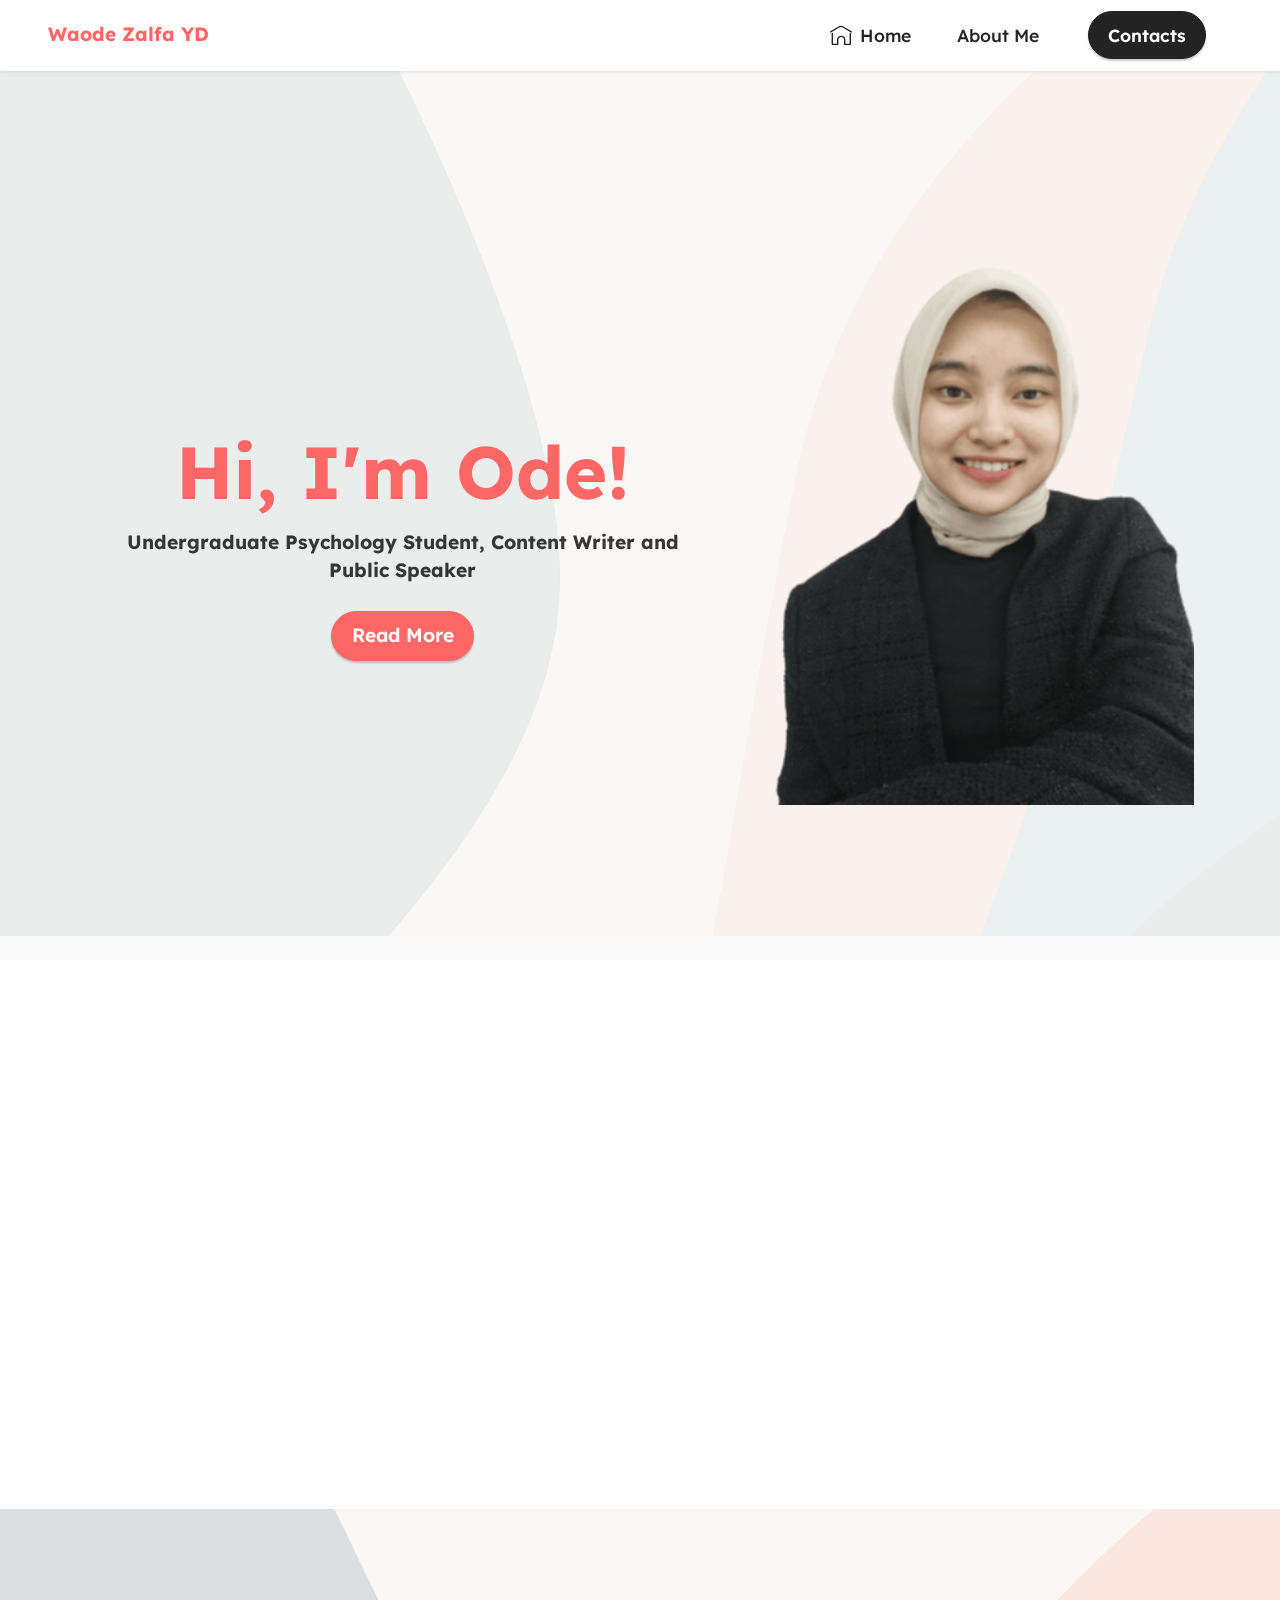
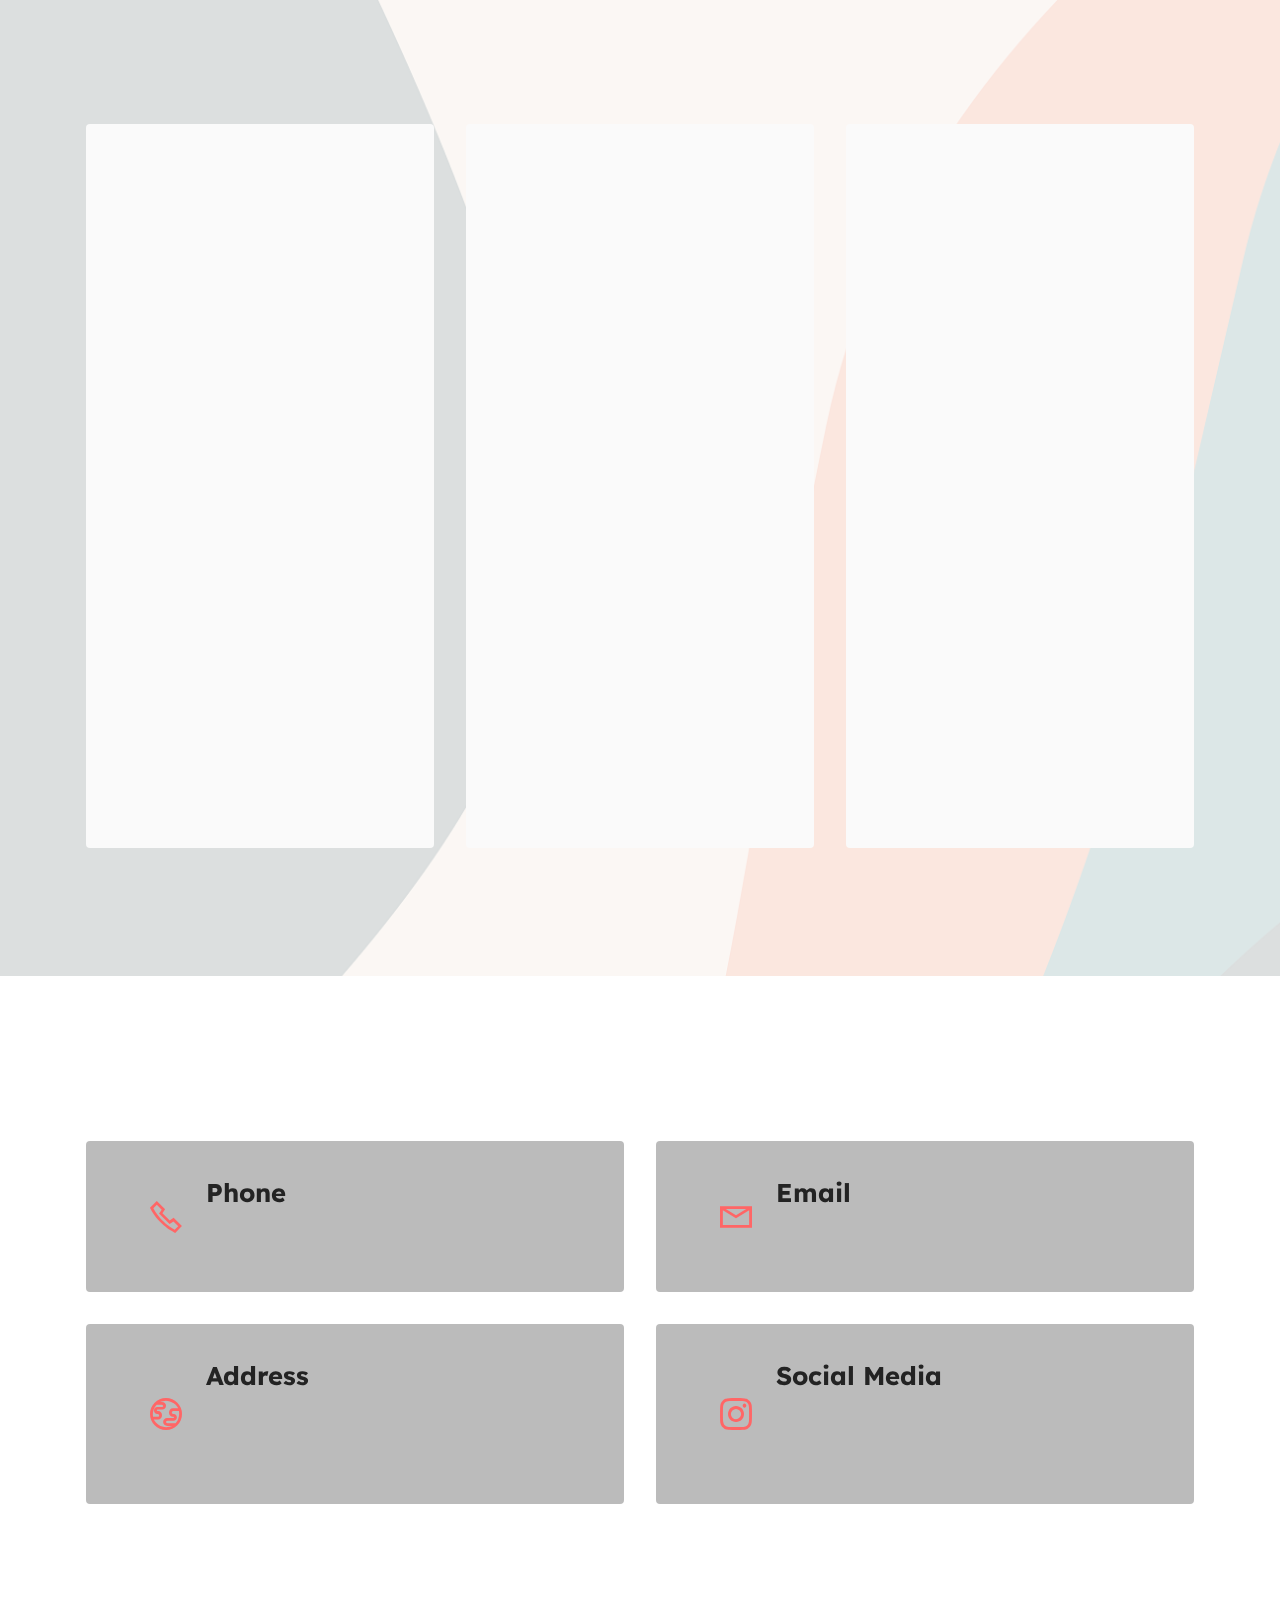
==== commit 0d49b50c: "create github pages" ====
--- a/index.html
+++ b/index.html
@@ -62,12 +62,12 @@
 
     
 
-    <div class="mbr-overlay" style="opacity: 0.8; background-color: rgb(250, 250, 250);"></div>
-
-    <div class="container-fluid">
+    <div class="mbr-overlay" style="opacity: 0.9; background-color: rgb(250, 250, 250);"></div>
+
+    <div class="container">
         <div class="row justify-content-center">
             <div class="col-12 col-md-5 image-wrapper">
-                <img class="w-100" src="assets/images/img-20201023-162342-896x1091.jpeg" alt="Mobirise">
+                <img class="w-100" src="assets/images/img20201023155037-removebg-preview-433x577.png" alt="Mobirise">
             </div>
             <div class="col-12 col-md">
                 <div class="text-wrapper text-center">
@@ -236,7 +236,7 @@
             </div>
         </div>
     </div>
-</section><section style="background-color: #fff; font-family: -apple-system, BlinkMacSystemFont, 'Segoe UI', 'Roboto', 'Helvetica Neue', Arial, sans-serif; color:#aaa; font-size:12px; padding: 0; align-items: center; display: flex;"><a href="https://mobirise.site/r" style="flex: 1 1; height: 3rem; padding-left: 1rem;"></a><p style="flex: 0 0 auto; margin:0; padding-right:1rem;">Made with Mobirise - <a href="https://mobirise.site/m" style="color:#aaa;">Read more</a></p></section><script src="assets/bootstrap/js/bootstrap.bundle.min.js"></script>  <script src="assets/parallax/jarallax.js"></script>  <script src="assets/smoothscroll/smooth-scroll.js"></script>  <script src="assets/ytplayer/index.js"></script>  <script src="assets/dropdown/js/navbar-dropdown.js"></script>  <script src="assets/theme/js/script.js"></script>  
+</section><section style="background-color: #fff; font-family: -apple-system, BlinkMacSystemFont, 'Segoe UI', 'Roboto', 'Helvetica Neue', Arial, sans-serif; color:#aaa; font-size:12px; padding: 0; align-items: center; display: flex;"><a href="https://mobirise.site/x" style="flex: 1 1; height: 3rem; padding-left: 1rem;"></a><p style="flex: 0 0 auto; margin:0; padding-right:1rem;">Make your own site - <a href="https://mobirise.site/w" style="color:#aaa;">Get more</a></p></section><script src="assets/bootstrap/js/bootstrap.bundle.min.js"></script>  <script src="assets/parallax/jarallax.js"></script>  <script src="assets/smoothscroll/smooth-scroll.js"></script>  <script src="assets/ytplayer/index.js"></script>  <script src="assets/dropdown/js/navbar-dropdown.js"></script>  <script src="assets/theme/js/script.js"></script>  
   
   
   <input name="animation" type="hidden">
--- a/assets/mobirise/css/mbr-additional.css
+++ b/assets/mobirise/css/mbr-additional.css
@@ -1071,7 +1071,7 @@
   }
 }
 .cid-sFF0SGinka .mbr-section-title {
-  color: #ff8a8a;
+  color: #ff6666;
 }
 .cid-sFF0SGinka .mbr-text,
 .cid-sFF0SGinka .mbr-section-btn {
@@ -1961,7 +1961,7 @@
 .cid-sYUSt53Y0R {
   padding-top: 30px;
   padding-bottom: 30px;
-  background-color: #ff8a8a;
+  background-color: #232323;
   overflow: hidden;
 }
 .cid-sYUSt53Y0R .media-container-row .mbr-text {
@@ -2349,7 +2349,7 @@
 .cid-sYUW7VWIrB {
   padding-top: 30px;
   padding-bottom: 30px;
-  background-color: #ff8a8a;
+  background-color: #232323;
   overflow: hidden;
 }
 .cid-sYUW7VWIrB .media-container-row .mbr-text {
--- a/assets/mobirise/css/mbr-additional.css
+++ b/assets/mobirise/css/mbr-additional.css
@@ -1071,7 +1071,7 @@
   }
 }
 .cid-sFF0SGinka .mbr-section-title {
-  color: #ff8a8a;
+  color: #ff6666;
 }
 .cid-sFF0SGinka .mbr-text,
 .cid-sFF0SGinka .mbr-section-btn {
@@ -1961,7 +1961,7 @@
 .cid-sYUSt53Y0R {
   padding-top: 30px;
   padding-bottom: 30px;
-  background-color: #ff8a8a;
+  background-color: #232323;
   overflow: hidden;
 }
 .cid-sYUSt53Y0R .media-container-row .mbr-text {
@@ -2349,7 +2349,7 @@
 .cid-sYUW7VWIrB {
   padding-top: 30px;
   padding-bottom: 30px;
-  background-color: #ff8a8a;
+  background-color: #232323;
   overflow: hidden;
 }
 .cid-sYUW7VWIrB .media-container-row .mbr-text {
